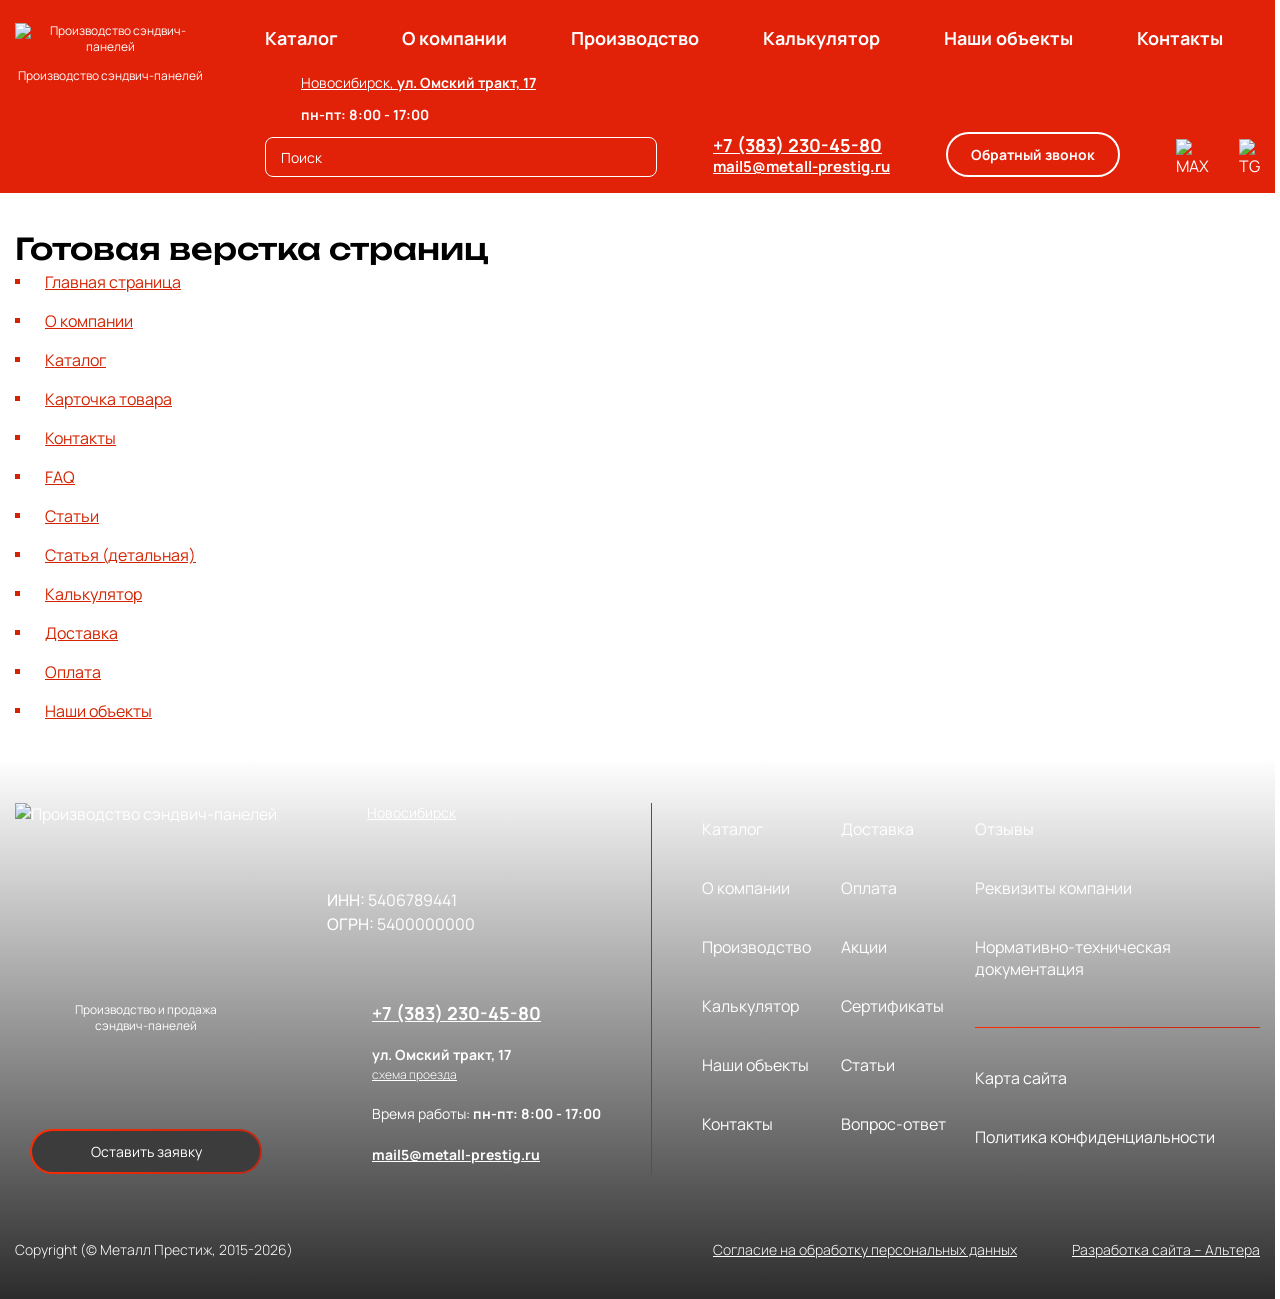
==== index.html @ 50cb185f "init" ====
<!doctype html>
<html lang="ru">
	<head>
		<meta charset="UTF-8">
		<meta name="viewport" content="width=device-width, initial-scale=1.0">
		<title>Список страниц</title>
		<meta name="robots" content="noindex" />
		<link rel="stylesheet" href="./assets/css/swiper-bundle.min.css">
		<link rel="stylesheet" href="./assets/css/fancybox.css">
		<link rel="stylesheet" href="./assets/css/main.css">
		
	</head>
	<body>
		<header>
			<div class="container header">
				<div class="header__logo">
					<a href="/mprestig/index.html" class="logo"><img src="./assets/images/logo.svg" alt="Производство сэндвич-панелей"></a>
					<div class="header__slogan">Производство сэндвич-панелей</div>
					<div class="header__phone only-tablet"><a href="tel:+73832304580">+7 (383) 230-45-80</a></div>
				</div>
				<div class="header_burger only-tablet" id="burger">
					<input type="checkbox" id="burger-checkbox" class="burger-checkbox">
					<label class="burger" for="burger-checkbox"></label>
				</div>
				<div class="header__right">
					<div class="header__info">
						<nav>
							<ul>
								<li><a href="#">Каталог</a></li>
								<li><a href="#">О компании</a></li>
								<li><a href="#">Производство</a></li>
								<li><a href="#">Калькулятор</a></li>
								<li><a href="#">Наши объекты</a></li>
								<li><a href="#">Контакты</a></li>
							</ul>
						</nav>
					</div>
					<div class="header__content">
						<div class="header__block address-search">
							<div class="header__content-address city-open">
								Новосибирск, <b>ул. Омский тракт, 17</b>

								<div class="cities">
									<div class="cities__inner content-page">
										<ul>
											<li class="active"><a href="#">Новосибирск</a></li>
											<li><a href="#">Иркутск</a></li>
											<li><a href="#">Красноярск</a></li>
											<li><a href="#">Тюмень</a></li>
											<li><a href="#">Улан-Удэ</a></li>
											<li><a href="#">Воронеж</a></li>
											<li><a href="#">Саратов</a></li>
											<li><a href="#">Санкт-Петербург</a></li>
											<li><a href="#">Иваново</a></li>
											<li><a href="#">Челябинск</a></li>
										</ul>
									</div>
								</div>
							</div>
							<div class="header__content-time">
								пн-пт: 8:00 - 17:00
							</div>
							<div class="header__content-search">
								<input type="search" value="Поиск" placeholder="Поиск" name="header__search">
							</div>
						</div>
						<div class="header__block">
							<div class="header__content-phone">
								<a href="tel:+73832304580">+7 (383) 230-45-80</a>
							</div>
							<div class="header__content-email">
								<a href="mailto:mail5@metall-prestig.ru">mail5@metall-prestig.ru</a>
							</div>
						</div>
						<div class="header__block">
							<div class="header__content-button">
								<a href="#" class="btn --white">Обратный звонок</a>
							</div>
						</div>
						<div class="header__content-socail">
							<a href="#"><img src="./assets/images/icons/icon_max.svg" alt="MAX"></a>
							<a href="#"><img src="./assets/images/icons/icon_tg.svg" alt="TG"></a>
						</div>
					</div>
				</div>
			</div>
		</header>
		<main>
			<div class="section container content-page">
				<h1>Готовая верстка страниц</h1>
				<ul>
					<li><a href="/mprestig/front-page.html">Главная страница</a></li>
					<li><a href="/mprestig/about.html">О компании</a></li>
					<li><a href="/mprestig/catalog.html">Каталог</a></li>
					<li><a href="/mprestig/card.html">Карточка товара</a></li>
					<li><a href="/mprestig/contacts.html">Контакты</a></li>
					<li><a href="/mprestig/faq.html">FAQ</a></li>
					<li><a href="/mprestig/articles.html">Статьи</a></li>
					<li><a href="/mprestig/article.html">Статья (детальная)</a></li>
					<li><a href="https://metall-prestig-spb.ru/test/">Калькулятор</a></li>
					<li><a href="/mprestig/delivery.html">Доставка</a></li>
					<li><a href="/mprestig/pay.html">Оплата</a></li>
					<li><a href="/mprestig/objects.html">Наши объекты</a></li>
				</ul>
			</div>
		</main>
		<footer>
			<div class="container footer">
				<div class="footer__logo">
					<a href="/"><img src="./assets/images/logo__footer.svg" alt="Производство сэндвич-панелей"></a>
				</div>
				<div class="footer__info">
					<div class="footer__slogan">Производство и продажа <br>сэндвич-панелей</div>
					<div class="footer__btn"><a href="#" class="btn --grey">Оставить заявку</a></div>
				</div>
				<div class="footer__city city-open">
					Новосибирск

					<div class="cities">
						<div class="cities__inner content-page">
							<ul>
								<li class="active"><a href="#">Новосибирск</a></li>
								<li><a href="#">Иркутск</a></li>
								<li><a href="#">Красноярск</a></li>
								<li><a href="#">Тюмень</a></li>
								<li><a href="#">Улан-Удэ</a></li>
								<li><a href="#">Воронеж</a></li>
								<li><a href="#">Саратов</a></li>
								<li><a href="#">Санкт-Петербург</a></li>
								<li><a href="#">Иваново</a></li>
								<li><a href="#">Челябинск</a></li>
							</ul>
						</div>
					</div>
				</div>
				<div class="footer__details">
					<p><b>ИНН:</b> 5406789441</p>
					<p><b>ОГРН:</b> 5400000000</p>
				</div>
				<div class="footer__contacts contacts">
					<div class="contacts__phone footer__phone">
						<a href="tel:+73832304580">+7 (383) 230-45-80</a>
					</div>
					<div class="contacts__address footer__address">
						<p>ул. Омский тракт, 17</p>
						<p><a href="#">схема проезда</a></p>
					</div>
					<div class="contacts__time footer__time">
						Время работы: <b>пн-пт: 8:00 - 17:00</b>
					</div>
					<div class="contacts__email footer__email">
						<a href="mailto:mail5@metall-prestig.ru">mail5@metall-prestig.ru</a>
					</div>
				</div>
				<div class="footer__menu">
					<ul class="menu-1 only-desktop">
						<li><a href="#">Каталог</a></li>
						<li><a href="#">О компании</a></li>
						<li><a href="#">Производство</a></li>
						<li><a href="#">Калькулятор</a></li>
						<li><a href="#">Наши объекты</a></li>
						<li><a href="#">Контакты</a></li>
					</ul>
					<ul class="menu-2 only-desktop">
						<li><a href="#">Доставка</a></li>
						<li><a href="#">Оплата</a></li>
						<li><a href="#">Акции</a></li>
						<li><a href="#">Сертификаты</a></li>
						<li><a href="#">Статьи</a></li>
						<li><a href="#">Вопрос-ответ</a></li>
					</ul>
					<ul class="menu-3 only-desktop">
						<li><a href="#">Отзывы</a></li>
						<li><a href="#">Реквизиты компании</a></li>
						<li><a href="#">Нормативно-техническая документация</a></li>
					</ul>
					<ul class="menu-4">
						<li><a href="#">Карта сайта</a></li>
						<li><a href="#">Политика конфиденциальности</a></li>
					</ul>
				</div>
				<div class="footer__copyright">
					Copyright (© Металл Престиж, 2015-2026)
				</div>
				<div class="footer__links">
					<a href="#">Согласие на обработку персональных данных</a>
					<a href="#">Разработка сайта – Альтера</a>
				</div>
			</div>
		</footer>
		<div class="mobile-burger">
			<div class="mobile-burger__inner">
				<div class="close"></div>
					<div class="mobile-burger__top">
						<div class="mobile-burger__logo">
							<img src="./assets/images/logo__mobile.svg" alt="Производство сэндвич-панелей">
						</div>
						<div class="mobile-burger__city city-open">
							Новосибирск

							<div class="cities">
								<div class="cities__inner content-page">
									<ul>
										<li class="active"><a href="#">Новосибирск</a></li>
										<li><a href="#">Иркутск</a></li>
										<li><a href="#">Красноярск</a></li>
										<li><a href="#">Тюмень</a></li>
										<li><a href="#">Улан-Удэ</a></li>
										<li><a href="#">Воронеж</a></li>
										<li><a href="#">Саратов</a></li>
										<li><a href="#">Санкт-Петербург</a></li>
										<li><a href="#">Иваново</a></li>
										<li><a href="#">Челябинск</a></li>
									</ul>
								</div>
							</div>
						</div>
						<div class="mobile-burger__button">
							<a href="#" class="btn">Обратный звонок</a>
						</div>
						<div class="mobile-burger__social">
							<a href="#"><img src="./assets/images/icons/max.svg" alt="MAX"></a>
							<a href="#"><img src="./assets/images/icons/tg.svg" alt="TG"></a>
						</div>
						<div class="mobile-burger__search">
							<form>
								<div class="form-field">
									<label><input type="search" value="Поиск"></label>
								</div>
								<button class="search">Поиск</button>
							</form>
						</div>
					</div>
					<div class="mobile-burger__menu">
						<ul>
							<li><a href="#">Каталог</a></li>
							<li><a href="#">О компании</a></li>
							<li><a href="#">Производство</a></li>
							<li><a href="#">Калькулятор</a></li>
							<li><a href="#">Наши объекты</a></li>
							<li><a href="#">Контакты</a></li>
						</ul>
					</div>
					<div class="mobile-burger__contacts contacts">
						<div class="contacts__phone">
							<a href="tel:+73832304580">+7 (383) 230-45-80</a>
						</div>
						<div class="contacts__email">
							<a href="mailto:mail5@metall-prestig.ru">mail5@metall-prestig.ru</a>
						</div>
						<div class="contacts__address">
							<p>ул. Омский тракт, 17</p>
							<p><a href="#">схема проезда</a></p>
						</div>
						<div class="contacts__time">
							Время работы: <b>пн-пт: 8:00 - 17:00</b>
						</div>
					</div>
			</div>
		</div>
		<div class="overlay"></div>
		<script src="./assets/js/swiper-bundle.min.js"></script>
		<script src="./assets/js/fancybox.umd.js"></script>
		<script src="./assets/js/main.js"></script>
	</body>
</html>
---- assets/css/main.css ----
*,
:before,
:after {
	box-sizing: border-box;
	margin: 0;
	padding: 0;
}

:where(ul, ol):where([class]) {
	padding-left: 0
}

body,
:where(blockquote, figure):where([class]) {
	margin: 0
}

:where(h1, h2, h3, h4, h5, h6, p, ul, ol, dl):where([class]) {
	margin-block: 0
}

:where(dd[class]) {
	margin-left: 0
}

:where(fieldset[class]) {
	margin-left: 0;
	padding: 0;
	border: none
}

:where(ul[class]) {
	list-style: none
}

:where(address[class]) {
	font-style: normal
}

img,
video {
	display: block;
	height: auto
}

input,
textarea,
select,
button {
	font: inherit
}

ul li,
ol li {
	list-style: none;
}

html {
	height: 100%;
	scrollbar-gutter: stable;
    scroll-behavior: smooth;
}

html,
:has(:target) {
	scroll-behavior: smooth
}

body {
	min-height: 100%;
}

body.fixed, body.modal-fixed {
    overflow: hidden;
}

*::-webkit-scrollbar {
    width: 5px;
}

*::-webkit-scrollbar-track {
    background: #DFEFF1;
}

*::-webkit-scrollbar-thumb {
    background-color: #62A8B0;
    border-radius: 3px;
}

.overlay {
	background: rgba(0, 0, 0, 0.7);
	position: absolute;
	top: 0;
	right: 0;
	bottom: 0;
	left: 0;
	z-index: 1001;
	display: none;
}

.overlay.active,
.overlay.modal-active {
	display: block;
}

a:where([class]) {
	display: inline-flex
}

button,
label {
	cursor: pointer
}

svg * {
	transition-property: fill, stroke
}

:where(table) {
	border-collapse: collapse;
	border-color: currentColor
}

@media (prefers-reduced-motion: reduce) {
	*,
	:before,
	:after {
		animation-duration: .01ms !important;
		animation-iteration-count: 1 !important;
		transition-duration: .01ms !important;
		scroll-behavior: auto !important
	}
}

@font-face {
    font-family: 'Unbounded';
    src: url('../fonts/Unbounded-Regular.woff2') format('woff2');
    font-weight: normal;
    font-style: normal;
    font-display: swap;
}

@font-face {
    font-family: 'Unbounded';
    src: url('../fonts/Unbounded-Medium.woff2') format('woff2');
    font-weight: 500;
    font-style: normal;
    font-display: swap;
}

@font-face {
    font-family: 'Unbounded';
    src: url('../fonts/Unbounded-Bold.woff2') format('woff2');
    font-weight: bold;
    font-style: normal;
    font-display: swap;
}

@font-face {
    font-family: 'Inter 24pt';
    src: url('../fonts/Inter24pt-Medium.woff2') format('woff2');
    font-weight: 500;
    font-style: normal;
    font-display: swap;
}

@font-face {
    font-family: 'Manrope';
    src: url('../fonts/Manrope-Bold.woff2') format('woff2');
    font-weight: bold;
    font-style: normal;
    font-display: swap;
}

@font-face {
    font-family: 'Manrope';
    src: url('../fonts/Manrope-Light.woff2') format('woff2');
    font-weight: 300;
    font-style: normal;
    font-display: swap;
}

@font-face {
    font-family: 'Manrope';
    src: url('../fonts/Manrope-Medium.woff2') format('woff2');
    font-weight: 500;
    font-style: normal;
    font-display: swap;
}

@font-face {
    font-family: 'Manrope';
    src: url('../fonts/Manrope-Regular.woff2') format('woff2');
    font-weight: normal;
    font-style: normal;
    font-display: swap;
}

.only-desktop {
    display: flex;
}

.only-mobile {
    display: none;
}

.only-tablet {
    display: none;
}

.section__more.only-mobile {
    margin-top: 30px;
    font-weight: 500;
    font-size: 12px;
    text-align: center;
    text-decoration: underline;
}

.section__more.only-mobile a {
    padding: 0;
}

@media(max-width: 767px) {
    .only-desktop.--not-tablet {
        display: none !important;
    }
}

@media(max-width: 576px) {
    .only-desktop {
        display: none !important;
    }
}

@media(max-width: 767px) {
    .only-tablet {
        display: flex;
    }
}

@media(max-width: 576px) {
    .only-mobile {
        display: flex;
        align-items: center;
        justify-content: center;
    }
}

a {
    color: inherit;
    text-decoration: none;
}

a[href^=tel],
a[href^=mailto],
.scheme {
    text-decoration: underline;
}


a[href^=tel]:hover,
a[href^=mailto]:hover,
.scheme:hover {
    text-decoration: none;
}

.btn {
    border: 2px solid transparent;
    border-radius: 50px;
    background-image: 
        linear-gradient(#ffffff, #ffffff), 
        linear-gradient(90deg, var(--color-accent),  var(--color-accent-dark));
    background-origin: border-box;
    background-clip: padding-box, border-box;
    background-color: var(--color-white);
    font-weight: 700;
    font-size: 14px;
    line-height: 19px;
    display: block;
    padding: 11px 34px;
    color: var(--color-black);
    width: fit-content;
    white-space: nowrap;
    text-align: center;
}

.btn:hover,
.btn.--black:hover,
.btn.--grey:hover {
    background-image: linear-gradient(90deg, #FF2A00 0%, #C12814 100%);
    color: var(--color-white);
}

.btn.--white-border:hover,
.btn.--red-border:hover {
    background: #fff;
    color: var(--color-black);
}

.btn.--white {
    border: 2px solid var(--color-white);
    background: transparent;
    color: var(--color-white);
}

.btn.--black {
    background-image: 
        linear-gradient(#333333, #333333), 
        linear-gradient(90deg, var(--color-accent),  var(--color-accent-dark));
    color: var(--color-white);
}

.btn.--red-border {
    background: #C12814;
    border: 2px solid #FF5252;
    color: var(--color-white);
}

.btn.--white-border {
    background: transparent;
    border: 2px solid var(--color-white);
    color: var(--color-white);
}

.btn.--grey {
    background-image: linear-gradient(#3C3C3C, #3C3C3C), linear-gradient(90deg, var(--color-accent), var(--color-accent-dark));
    color: var(--color-white);
}

.hidden {
    display: none!important;
}

:root {
	--color-white: #FFFFFF;
    --color-black: #000000;

    --color-accent: #FF2A00;
    --color-accent-dark: #C12814;

    --color-blue: #62A8B1;
}

input,
textarea {
    border: 1px solid transparent;
}

input:focus,
textarea:focus,
input:active,
textarea:active {
    outline: none;
    border: 1px solid #000;
}

a[data-fancybox] {
    position: relative;
    cursor: pointer;
}

a[data-fancybox]:before {
    position: absolute;
    width: 40px;
    height: 40px;
    background-image: url('../images/icons/loupe.svg');
    background-color: var(--color-blue);
    background-repeat: no-repeat;
    background-position: center center;
    background-size: 16px;
    bottom: 6px;
    left: 6px;
    content: '';
}

@media(max-width: 576px) {
    a[data-fancybox]:before {
        width: 30px;
        height: 30px;
        background-size: 12px;
        bottom: 0;
        left: 0;
    }
}

::placeholder {
	color: #656565;
}

input[name="header__search"]::placeholder {
	color: var(--color-white);
}

body {
	font-family: 'Manrope';
    font-weight: 400;
}

.container {
    max-width: 1473px;
    padding-inline: 15px;
    margin: 0 auto;
}

.section {
    padding-top: 35px;
    padding-bottom: 35px;
}

.section__title {
    display: flex;
    justify-content: space-between;
    align-items: center;
    margin-bottom: 50px;
}

.section__title h2,
.section h2 {
    font-weight: 500;
    font-size: 30px;
    line-height: 42px;
    font-family: 'Unbounded';
    font-weight: 500;
    margin-bottom: 50px;
}

.section__title h2 {
    margin-bottom: 0;
}

@media(max-width: 576px) {
    .container {
        padding-inline: 21px;
    }

    .section {
        padding-top: 20px;
        padding-bottom: 20px;
    }

    .section h2 {
        font-size: 16px;
        line-height: 22px;
    }
}

.section__more a {
    font-weight: 500;
    font-size: 16px;
    line-height: 22px;
    position: relative;
    padding-right: 20px;
    text-decoration: underline;
    padding-right: 34px;
    display: block;
}

@media(max-width: 576px) {
    .section__title .section__more {
        display: none;
    }

    .section__more a {
        font-size: 12px;
        line-height: 17px;
    }

    .section__more a:before {
        display: none;
    }
}

.section__more a:hover {
    text-decoration: none;
}

.section__more a:before {
    background: url('../images/right_mini.svg') no-repeat center center;
    content: '';
    width: 16px;
    height: 16px;
    right: 0;
    top: 50%;
    transform: translateY(-50%);
    position: absolute;
}

.section__more a:hover:before {
    animation: moveRight 0.5s ease-in-out;
}

@keyframes moveRight {
  0% {
    right: 0;
  }
  50% {
    right: 5px;
  }
  100% {
    right: 0; 
  }
}

@keyframes moveLeft {
  0% {
    left: 0;
  }
  50% {
    left: 5px;
  }
  100% {
    left: 0; 
  }
}

/* форматирование */

.content-page .btn {
    text-decoration: none;
}

.content-page ul {
    display: flex;
    gap: 15px;
    flex-direction: column;
}

.content-page ul li {
    position: relative;
    padding-left: 30px;
    font-size: 16px;
    line-height: 24px;
}

.content-page ul li:before {
    width: 5px;
    height: 5px;
    background: #D32300;
    position: absolute;
    top: 9px;
    left: 0;
    content: '';
}

.content-page ol {
	list-style-type: none; 
	counter-reset: num;
	display: flex;
    flex-direction: column;
    gap: 24px;
}

.content-page ol > li {
	position: relative;	
    padding-left: 70px;
    font-size: 16px;
    line-height: 24px;
    font-weight: 400;
}

.content-page ol > li b {
    font-weight: 600;
}

.content-page ol > li:before {
	content: counter(num); 
	counter-increment: num;
    border: 2px solid #62A8B1;
	display: flex;
    align-items: center;
    justify-content: center;
	position: absolute;
	top: 50%;
    transform: translateY(-50%);
	left: 0;
	width: 30px; 
    height: 30px;
	color: #62A8B1;
    font-size: 20px;
    font-weight: 700;
}

@media(max-width: 576px) {
    .content-page ol {
        gap: 17px;
    }

    .content-page ol > li {
        padding-left: 49px;
    }

    .content-page ol > li:before {
        top: 0;
        transform: none;
    }
}

.content-page a {
    color: #D32300;
    text-decoration: underline;
}

.content-page a:hover {
    color: var(--color-black);
    text-decoration: none;
}

.content-page h1 {
    font-family: 'Unbounded';
    font-weight: 500;
    font-size: 30px;
    line-height: 42px;
}

@media(max-width: 576px) {
    .content-page h1 {
        font-size: 18px;
        line-height: normal;
    }
}


/* <скошенные углы> */

.clip-big {
    clip-path: polygon(
        66px 0,
        100% 0,
        100% calc(100% - 38px),
        calc(100% - 66px) 100%,
        0 100%,
        0 38px
    );
}

.clip-small {
    clip-path: polygon(
        33px 0,
        100% 0,
        100% calc(100% - 16px),
        calc(100% - 33px) 100%,
        0 100%,
        0 16px
    );
}

@media(max-width: 576px) {
    .clip-big {
        clip-path: polygon(
            28px 0,
            100% 0,
            100% calc(100% - 15px),
            calc(100% - 28px) 100%,
            0 100%,
            0 15px
        );
    }

    .clip-small {
        clip-path: polygon(
            20px 0,
            100% 0,
            100% calc(100% - 10px),
            calc(100% - 20px) 100%,
            0 100%,
            0 10px
        );
    }
}

/* </ скошенные углы> */

/* start breadcrumbs */

.breadcrumbs.section {
	padding-top: 27px;
}

.breadcrumbs {
    font-size: 14px;
    line-height: 21px;
	display: flex;
	gap: 20px;
    flex-wrap: wrap;
}

.breadcrumbs .breadcrumbs__item {
	display: flex;
}

.breadcrumbs .breadcrumbs__item:not(:first-child) a:before,
.breadcrumbs .breadcrumbs__item.active:before {
	content: url("data:image/svg+xml;charset=UTF-8, %3csvg width='8' height='9' viewBox='0 0 8 9' fill='none' xmlns='http://www.w3.org/2000/svg'%3e%3cpath fill-rule='evenodd' clip-rule='evenodd' d='M2.36722 4.39307L-0.000407219 8.78613L5.03081 8.78613L7.39844 4.39307L5.03081 5.51506e-06L-0.000406451 5.07522e-06L2.36722 4.39307Z' fill='%23C9C9C9'/%3e%3c/svg%3e ");
	margin-right: 20px;
}

.breadcrumbs .breadcrumbs__item.active {
    font-weight: 600;
}

@media(max-width: 576px) {
	.breadcrumbs {
		font-size: 12px;
		line-height: 20px;
	}
}

/* end breadcrumbs */

/* <all swiper> */

.slider-counter {
    font-family: 'Unbounded';
    font-weight: 500;
    font-size: 20px;
    line-height: 28px;
    white-space: nowrap;
}

.slider__nav {
    display: flex;
    justify-content: space-between;
    position: absolute;
    z-index: 9;
    left: -15px;
    right: -15px;
    top: 50%;
    transform: translateY(-50%);
}

.slider__prev,
.slider__next {
    cursor: pointer;
    display: flex;
    align-items: center;
}

.slider__prev:not(.swiper-button-disabled):hover svg path:first-child,
.slider__next:not(.swiper-button-disabled):hover svg path:first-child {
    fill: var(--color-accent-dark);
}

.swiper-button-disabled svg path:first-child {
    fill: #C9C9C9;
    cursor: auto;
}

.slider-pagination {
    position: relative;
}

.swiper-pagination-progressbar .swiper-pagination-progressbar-fill {
    background: #62A8B0;
    border-radius: 8px;
}

.swiper-pagination-progressbar {
    background: #DFEFF1;
    height: 8px;
}

.swiper-pagination-progressbar.swiper-pagination-horizontal {
    height: 14px;
    border-radius: 8px;
    overflow: hidden;
    width: 100%;
    max-width: 514px;
}

@media(max-width: 1443px) {
    .slider__nav {
        left: 0;
        right: 0;
    }
}

@media(max-width: 576px) {
    .slider__prev,
    .slider__next {
        width: 24px;
        height: 24px;
    }

    .slider-counter {
        font-size: 16px;
    }
}

/* </ all swiper> */

header {
    background-image: url('../images/header.png');
    background-repeat: repeat;
    background-position: top;
    background-color: #E12108;
    position: relative;
}

header:before {
    position: absolute;
    top: 0;
    right: 0;
    bottom: 0;
    left: 0;
    content: '';
    background: linear-gradient(0, rgba(225, 33, 8, 0) 50%, rgba(225, 33, 8, 0.8) 100%);
    z-index: 8;
}

.header {
    z-index: 9;
    position: relative;
    padding-top: 23px;
    padding-bottom: 16px;
    display: flex;
    gap: 120px;
    color: var(--color-white);
}

.header__logo {
    display: flex;
    flex-direction: column;
    gap: 13px;
    font-size: 12px;
    line-height: 16px;
    text-align: center;
    color: #FFFFFF;
    width: fit-content;
    width: 190px;
}

.header nav ul {
    display: flex;

}

.header nav ul li:not(:last-child) {
    background-image: url('../images/icons/header__arrow.svg');
    background-repeat: no-repeat;
    background-position: center right
}

.header nav ul li:first-child a {
    padding-left: 0;
}

.header nav ul li:last-child a {
    padding-right: 0;
}

.header nav ul li a {
    color: var(--color-white);
    font-weight: 700;
    font-size: 18px;
    padding: 3px 46px;
    display: block;
}

.header input[type="search"] {
    background: #E12108;
    border: 1px solid #FFFFFF;
    border-radius: 8px;
    height: 40px;
    color: var(--color-white);
    padding: 0 15px;
    font-size: 14px;
    width: 100%;
}

.header__right {
    width: calc(100% - 190px - 120px);
    gap: 20px;
    display: flex;
    flex-direction: column;
}

.header__content {
    display: flex;
    gap: 56px;
    justify-content: space-between;
    align-items: flex-end;
}

.address-search {
    display: flex;
    flex-wrap: wrap;
    column-gap: 30px;
    row-gap: 13px;
}

.header__content-search {
    width: 100%;
    max-width: 626px;
    min-width: 300px;
}

.header__content-address {
    text-decoration: underline;
    font-weight: 400;
    font-size: 14px;
    position: relative;
    padding-left: 36px;
    cursor: pointer;
}

.header__content-address:hover {
    text-decoration: none;
}

.header__content-address:before {
    content: url('../images/icons/icon_placeholder.svg');
    left: 0;
    top: 3px;
    position: absolute;
}

.header__content-address b {
    font-weight: 700;
}

.header__content-time {
    font-weight: 700;
    font-size: 14px;
    position: relative;
    padding-left: 36px;
}

.header__content-time:before {
    content: url('../images/icons/icon_time.svg');
    left: 0;
    top: 2px;
    position: absolute;
}

.header__content-phone {
    font-weight: 700;
    font-size: 18px;
    line-height: 22px;
}

.header__content-phone a {
    text-decoration: underline;
}

.header__content-phone,
.header__content-email,
.header__content-button {
    white-space: nowrap;
}

.header__content a:hover {
    text-decoration: none;
}

.header__content-button a {
    padding: 11px 23px;
}

.header__content-email {
    font-weight: 700;
    font-size: 15px;
}

.header__content-email a {
    text-decoration: underline;
}

.header__content-socail {
    display: flex;
    gap: 30px;
    align-items: center;
}

.cities {
    position: absolute;
    top: 0;
    width: 315px;
    max-height: 369px;
}

@media(max-width: 1473px) {
    .header {
        gap: 60px;
    }

    .header__right {
        width: calc(100% - 190px - 60px);
    }

    .header nav ul li a {
        padding: 3px 32px;
    }
}

@media(max-width: 1239px) {
    .header {
        flex-direction: column;
    }

    .header__content {
        gap: 15px;
        justify-content: center;
        flex-wrap: wrap;
    }

    .header nav ul{
        justify-content: center;
    }

    .header nav ul li a {
        font-size: 16px;
        padding: 3px 17px;
    }

    .header__right {
        width: 100%;
    }

    .header {
        gap: 30px;
        align-items: center;
    }

    .address-search {
        justify-content: center;
    }
}

@media(max-width: 767px) {
    .header__right {
        display: none;
    }

    .header {
        flex-direction: row;
        justify-content: space-between;
    }

    .header__logo {
        display: grid;
        width: fit-content;
        column-gap: 48px;
    }

    .header__logo .logo {
        grid-column-start: 1;
        grid-row-start: span 2;
    }

    .header__logo .header__slogan {
        grid-column-start: 2;
        grid-row-start: 1;
        display: flex;
        align-items: flex-end;
        text-align: left;
    }
    
    .header__logo .header__phone {
        grid-column-start: 2;
        grid-row-start: 2;
        position: relative;
        padding-left: 30px;
        font-size: 14px;
        font-weight: 700;
    }

    .header__logo .header__phone :before {
        position: absolute;
        top: -3px;
        left: -5px;
        content: url(../images/icons/icon_call-white.svg);
    }
}

@media(max-width: 576px) {
    .header__logo .logo img {
        max-width: 140px;
    }
}

@media(max-width: 479px) {
    .header__logo {
        display: flex;
        flex-direction: column;
        gap: 10px;
    }

    .header {
        align-items: flex-start;
    }
}

footer {
    background: url('../images/footer.png') repeat top;
    position: relative;
}

footer:before {
    position: absolute;
    top: 0;
    right: 0;
    bottom: 0;
    left: 0;
    content: '';
    background: linear-gradient(180deg, rgba(44, 44, 44, 0) 0%, #2C2C2C 100%);
    z-index: 8;
}

.footer {
    z-index: 9;
    position: relative;
    padding-top: 45px;
    padding-bottom: 40px;
    color: var(--color-white);
    display: grid;
    column-gap: 50px;
    row-gap: 66px;
    grid-template-columns: max-content max-content 1fr;
    grid-template-rows: max-content max-content max-content;
}

.footer__logo {
    grid-column-start: 1;
    grid-row-start: 1;
    grid-row: span 2;
}

.footer__info {
    display: flex;
    flex-direction: column;
    justify-content: space-between;
    align-items: center;
    grid-column-start: 1;
    grid-row-start: 3;
}

.footer__info .btn {
    width: 232px;
    font-weight: 400;
}

.footer__slogan {
    font-size: 12px;
    line-height: 16px;
    text-align: center;
}

.footer__city {
    grid-column-start: 2;
    grid-row-start: 1;
    font-size: 14px;
    position: relative;
    padding-left: 40px;
    text-decoration: underline;
}

.footer__city:before {
    content: url('../images/icons/icon_placeholder-red.svg');
    position: absolute;
    top: 3px;
    left: 0;
}

.footer__details {
    grid-column-start: 2;
    grid-row-start: 2;
    font-size: 16px;
    line-height: 24px;
    font-weight: 400;
}

.footer__details b {
    font-weight: 500;
}

.contacts {
    flex-direction: column;
    display: flex;
    gap: 21px;
    justify-content: flex-end;
}

.footer__contacts {
    padding-bottom: 10px;
    grid-column-start: 2;
    grid-row-start: 3;
}

.contacts > div {
    position: relative;
    padding-left: 45px;
}

.contacts > div:before {
    position: absolute;
    top: -3px;
    left: -5px;
}

.footer__contacts a {
    text-decoration: underline;
}

.footer__address a {
    font-weight: 300;
}

.footer__contacts a:hover {
    text-decoration: none;
}

.contacts__city {
    font-size: 20px;
    font-weight: 600;
    padding-left: 0 !important;
    margin-bottom: 10px;
}

.contacts__phone {
    font-weight: 700;
    font-size: 18px;
    line-height: 22px;
}

.contacts__phone:before {
    content: url('../images/icons/icon_call.svg');
}

.contacts__address {
    font-weight: 700;
    font-size: 14px;
    line-height: 19px;
}

.contacts__address a {
    font-weight: 300;
    font-size: 12px;
    line-height: 16px;
}

.contacts__address:before {
    content: url('../images/icons/icon__address.svg');
}

.contacts__time {
    font-weight: 400;
    font-size: 14px;
    line-height: 20px;
}

.contacts__time b {
    font-weight: 700;
}

.contacts__time:before {
    content: url('../images/icons/icon_time-blue.svg');
}

.contacts__email {
    font-weight: 700;
    font-size: 14px;
    line-height: 19px;
}

.contacts__email:before {
    content: url('../images/icons/icon_email.svg');
}

.footer__menu {
    display: grid;
    justify-content: space-between;
    row-gap: 39px;
    padding: 15px 0;
    grid-column-start: 3;
    grid-row: span 3;

    padding-left: 50px;
    border-left: 1px solid #C12814;
}

.footer__menu ul {
    display: flex;
    flex-direction: column;
    gap: 37px;
}

.footer__menu ul li {
    font-weight: 400;
    font-size: 16px;
    line-height: 22px;
    max-width: 285px;
}

.footer__menu a:hover {
    color: var(--color-accent);
}

.menu-1 {
    grid-column-start: 1;
    grid-row: span 2;
}

.menu-2 {
    grid-column-start: 2;
    grid-row: span 2;
}

.menu-3 {
    grid-column-start: 3;
    grid-row-start: 1;
    border-image: linear-gradient(90deg, var(--color-accent), var(--color-accent-dark)) 1;
    border-bottom: 1px solid;
    padding-bottom: 35px;
}

.menu-4 {
    grid-column-start: 3;
    grid-row-start: 2;
}

.footer__copyright {
    grid-column: span 2;
    grid-row-start: 4;
    font-weight: 300;
    font-size: 14px;
}

.footer__links {
    display: flex;
    gap: 55px;
    margin-left: auto;
    grid-column-start: 3;
    grid-row-start: 4;
    font-weight: 300;
    font-size: 14px;
}

.footer__links a {
    text-decoration: underline;
}

.footer__links a:hover {
    text-decoration: none;
}

.footer .mobile-menu {
    display: none;
}

.footer__city {
    cursor: pointer;
}

.footer__city:hover {
    text-decoration: none;
}

@media(max-width: 1239px) {
    .footer {
        grid-template-columns: 1fr;
        gap: 30px;
    }

    .footer__menu {
        grid-column: 1 / span 4;
        grid-row: 3;
        padding-left: 0;
        border: 0;
    }

    .footer__info {
        grid-column-start: 2;
        grid-row: span 2;
        justify-content: flex-start;
        gap: 30px;
    }

    .footer__contacts {
        grid-column-start: 4;
        grid-row: span 2;
        justify-content: flex-start;
    }

    .footer__city {
        grid-column-start: 3;
    }

    .footer__details {
        grid-column-start: 3;
        grid-row-start: 2;
    }

    .footer__copyright,
    .footer__links {
        grid-row-start: 4;
    }

    .footer__links {
        grid-column: span 2;
    }
}

@media(max-width: 991px) {
    .footer__logo {
        display: flex;
        justify-content: center;
    }

    .footer__info {
        grid-column-start: 1;
        grid-row: 3;
    }

    .footer__menu {
        grid-column: 1 / span 3;
        grid-row: 4;
    }

    .footer__city,
    .footer__details {
        grid-column-start: 2;
    }

    .footer__contacts {
        grid-column-start: 3;
        grid-row: span 3;
    }

    .footer__copyright {
        grid-row-start: 5;
        grid-column: 1;
    }

    .footer__links {
        grid-row-start: 5;
        grid-column: span 2;
    }
}

@media(max-width: 767px) {
    .footer {
        grid-template-columns: 1fr 1fr;
        row-gap: 0px;
    }

    .footer__logo {
        grid-column-start: 1;
        grid-row-start: span 2;
        padding-top: 0;
        justify-content: flex-start;
    }

    .footer__city {
        grid-column-start: 2;
        grid-row-start: 1;
    }

    .footer__details {
        grid-column-start: 2;
        grid-row-start: 2;
        display: flex;
        gap: 15px;
    }

    .footer__info {
        grid-column: span 2;
        grid-row-start: 3;
        flex-direction: row;
        gap: 40px;
    }

    .footer__slogan {
        text-align: left;
    }

    .footer__info>div {
        flex: 1;
    }

    .footer__menu {
        grid-column: span 2;
        grid-row-start: 4;
        display: flex;
        flex-direction: column;
        border: 0;
        padding: 40px 0;
        gap: 20px;
    }

    .footer__menu ul {
        column-count: 2;
        display: block;
    }

    .footer__menu ul li {
        margin-bottom: 28px;
    }

    .menu-4 {
        order: 2;
        padding-top: 20px;
        border-top: 1px solid #C12814;
    }

    .menu-mobile {
        order: 1;
    }

    .footer__contacts {
        grid-column: span 2;
        grid-row-start: 5;
        padding: 0 0 40px;
    }

    .footer__copyright {
        grid-column: span 2;
        grid-row-start: 6;
        margin-bottom: 15px;
    }

    .footer__links {
        grid-column: span 2;
        grid-row-start: 7;
        margin-left: 0;
    }
    
    .footer .mobile-menu {
        display: block;
    }
}

@media(max-width: 576px) {
    .footer-__slogan {
        font-size: 10px;
        line-height: 14px;
    }

    .footer__city {
        font-size: 12px;
        line-height: 16px;
    }

    .footer__details {
        font-size: 10px;
        line-height: 15px;
        flex-direction: column;
        gap: 5px;
    }

    .footer__info .btn {
        font-size: 12px;
        width: 100%;
    }

    .footer__menu ul li {
        font-size: 14px;
    }

    .footer__phone,
    .footer__address,
    .footer__time,
    .footer__email {
        font-size: 14px;
        line-height: normal;
    }

    .footer__address {
        display: flex;
        gap: 10px;
    }

    .footer__address a {
        font-size: 12px;
    }

    .footer__links,
    .footer__copyright {
        font-size: 10px;
        line-height: 14px;
    }
}

@media(max-width: 390px) {
    .footer {
        gap: 10px;
    }

    .footer__logo {
        grid-column-start: 1;
        grid-row-start: 1;
    }

    .footer__info {
        grid-column-start: 1;
        grid-row-start: 2;
        flex-direction: column;
        gap: 10px;
        align-items: flex-start;
    }
    
    .footer__city {
        grid-column-start: 1;
        grid-row-start: 3;
    }

    .footer__details {
        grid-column-start: 1;
        grid-row-start: 4;
    }
    
    .footer__menu {
        grid-column-start: 1;
        grid-row-start: 5;
        padding-top: 20px;
    }

    .footer__menu ul {
        gap: 0;
    }

    .footer__contacts {
        grid-column-start: 1;
        grid-row-start: 6;
        padding-bottom: 20px;
    }

    .footer__copyright {
        grid-column-start: 1;
        grid-row-start: 7;
    }

    .footer__links {
        grid-column-start: 1;
        grid-row-start: 8;
        flex-direction: column;
        gap: 10px;
    }
}

.header_burger {
	width: 32px;
	height: 30px;
	border-radius: 4px;
	background: var(--color-white);
	cursor: pointer;
	position: relative;
	align-items: center;
	justify-content: center;
}

.header_burger label {
	cursor: pointer;
	display: block;
	position: relative;
	height: 14px;
    width: 20px;
}

.burger-checkbox {
	position: absolute;
	visibility: hidden;
}

.burger::before,
.burger::after {
	content: '';
	left: 0;
	position: absolute;
	display: block;
	width: 20px;
    height: 2px;
	border-radius: 10px;
	background: #C12814;
}

.burger::before {
	top: 0;
	box-shadow: 0 6px 0 #C12814;
	transition: box-shadow .3s .15s, top .3s .15s, transform .3s;
}

.burger::after {
	bottom: 0;
	transition: bottom .3s .15s, transform .3s;
}

.burger-checkbox:checked+.burger::before {
	top: 6px;
	transform: rotate(45deg);
	box-shadow: 0 6px 0 rgb(193 40 20);
	transition: box-shadow .15s, top .3s, transform .3s .15s;
}

.burger-checkbox:checked+.burger::after {
	bottom: 6px;
	transform: rotate(-45deg);
	transition: bottom .3s, transform .3s .15s;
}

.mobile-burger {
	position: fixed;
	top: 0;
    bottom: 0;
    max-width: 379px;
    width: 100%;
	left: -379px;
	right: auto;
	z-index: 10002;
	flex-direction: column;
	-webkit-transition: left 0.4s;
    -o-transition: left 0.4s;
    transition: left 0.4s;
	display: flex;
    padding-right: 30px;
}

.mobile-burger__inner {
    background: #fff;
	padding: 24px 10px 24px 20px;
    overflow-x: hidden;
    overflow-y: auto;
    height: 100%;
}

.mobile-burger.active {
	left: 0;
}

.close {
    top: 53px;
    right: 0;
    background: #C12814;
    position: relative;
    display: flex;
    align-items: center;
    justify-content: center;
    width: 30px;
    height: 30px;
    position: absolute;
}

.close:before,
.close:after {
    width: 14px;
    height: 2px;
    content: '';
    background: var(--color-white);
    border-radius: 2px;
    transform: rotate(-45deg);
    position: absolute;
}

.close:before {
    transform: rotate(45deg);
}

.mobile-burger__menu {
    padding-bottom: 28px;
    border-bottom: 1px solid #C12814;
    margin-bottom: 27px;
}

.mobile-burger__menu ul {
    display: flex;
    flex-direction: column;
    gap: 22px;
}

.mobile-burger__menu ul li {
    font-weight: 700;
    font-size: 14px;
    line-height: 19px;
}

.mobile-burger__contacts > div {
    font-size: 14px;
}

.mobile-burger__contacts .contacts__address {
    display: flex;
    gap: 15px;
}

.mobile-burger__contacts .contacts__address a {
    text-decoration: underline;
}

.mobile-burger__top {
    display: grid;
    gap: 10px;
    margin-bottom: 30px;
}

.mobile-burger__logo {
    grid-column-start: 1;
    grid-row: span 2;
}

.mobile-burger__city {
    grid-column: 2 / span 2;
    grid-row-start: 1;
    position: relative;
    padding-left: 30px;
    font-weight: 400;
    font-size: 12px;
    line-height: 16px;
    position: relative;
}

.mobile-burger__city:before {
    background: url(../images/icons/icon_placeholder-red.svg) no-repeat top center;
    position: absolute;
    top: 0;
    left: 0;
    content: '';
    height: 16px;
    width: 16px;
    background-size: 100%;
}

.mobile-burger__city .cities {
    left: -60px;
}

.mobile-burger__button {
    grid-column-start: 2;
    grid-row-start: 2;
}

.mobile-burger__button .btn {
    padding: 6px 20px;
}

.mobile-burger__social {
    grid-column-start: 3;
    grid-row-start: 2;
    display: flex;
    gap: 10px;
    align-items: center;
    justify-content: space-between;
}

.mobile-burger__search {
    grid-column-start: span 3;
    grid-row-start: 3;
    border: 1px solid #C9C9C9;
    border-radius: 8px;
    padding: 0 10px;
    margin-top: 11px;
}

.mobile-burger__search form {
    display: flex;
    gap: 15px;
}

.mobile-burger__search form .form-field {
    width: calc(100% - 35px);
}

.mobile-burger__search form input {
    border: 0;
    width: 100%;
    height: 100%;
    font-size: 12px;
    color: #606060;
}

.mobile-burger__search form button {
    border: 0;
    width: 35px;
    height: 35px;
    background: url('../images/icons/icon_search-red.svg') no-repeat center center;
    background-size: 20px;
    font-size: 0;
}

.pagination {
	padding: 40px 0 0;
}

.pagination ul {
	display: flex;
    gap: 20px;
	justify-content: center;
}

.pagination ul li,
.pagination ul li a {
	display: flex;
	align-items: center;
	width: 50px;
	height: 50px;
	justify-content: center;
	background: var(--color-white);
    font-size: 30px;
}

.pagination ul li.arrow.--left {
    margin-right: 110px;
}

.pagination ul li.arrow.--right {
    margin-left: 110px;
}

.pagination ul li.active {
	background: #FF2A00;
	color: var(--color-white);
}

.pagination ul li.disabled svg path:first-child {
	fill: #C9C9C9;
}

.pagination ul li:hover a svg path:first-child {
	fill: var(--color-accent-dark);
}

@media(max-width: 1199px) {
    .pagination ul li.arrow.--left {
        margin-right: auto;
    }

    .pagination ul li.arrow.--right {
        margin-left: auto;
    }
}

@media(max-width: 576px) {
    .pagination ul li,
    .pagination ul li a {
        font-size: 20px;
        width: 40px;
        height: 40px;
    }

    .pagination ul li svg {
        width: 30px;
        height: 30px;
    }

    .pagination {
        padding: 20px 15px 0;
    }

    .pagination ul {
        flex-wrap: wrap;
    }
}

@media(max-width: 479px) {
    .pagination ul li.arrow.--left,
    .pagination ul li.arrow.--right {
        width: calc(1/2*100% - (1 - 1/2)*20px);
    }

    .pagination ul li.arrow.--left {
        order: -2;
    }

    .pagination ul li.arrow.--right {
        order: -1;
    }
}

/* --------------------------------------------- end general --------------------------------------------- */

/* <banner> */

.button-play {
    position: absolute;
    top: 50%;
    left: 50%;
    transform: translate(-50%, -50%);
    z-index: 9;
    cursor: pointer;
    transition: opacity 1.5s ease;
}

.button-play img {
    transition: transform 0.5s ease;
}

.button-play img:hover {
    transform: scale(1.2);
}

.banner__video {
    position: absolute;
    top: 0;
    right: 0;
    bottom: 0;
    left: 0;
}

.banner__video video {
    width: 100%;
    height: 100%;
    object-fit: cover;
    object-position: center;
}

.banner {
    position: relative;
    filter: drop-shadow(5px 5px 12px rgba(0, 0, 0, 0.3));
    height: 670px;
}

.--home {
    padding-bottom: 0;
    margin-bottom: 135px;
    padding-top: 48px;
}

.banner__inner {
    background: url('../images/banner.png') no-repeat center center;
    background-size: cover;
    position: relative;
    height: 100%;
    z-index: 8;
    transition: opacity 1.5s ease;
}

.banner__inner:after {
    position: absolute;
    top: 0;
    right: 0;
    bottom: 0;
    left: 0;
    z-index: 8;
    background: linear-gradient(180deg, rgba(0, 0, 0, 0) 0%, #000000 100%);
    content: '';
}

.banner__inner > div {
    z-index: 9;
}

.banner__inner {
    display: flex;
    padding: 60px;
    color: var(--color-white);
}

.banner__inner-content {
    margin-top: auto;
}

.banner__inner-title {
    font-family: 'Unbounded';
    font-size: 50px;
    line-height: 70px;
    text-transform: uppercase;
}

.banner__inner-description {
    font-weight: 400;
    font-size: 20px;
    line-height: 28px;
}

.banner__message {
    background-color: #606060;
    background-image: url('../images/banner_bg.png');
    background-repeat: repeat-x;
    background-position: bottom;
    padding: 38px 27px 30px;
    font-weight: 500;
    font-size: 16px;
    line-height: 22px;
    color: #FFFFFF;
    max-width: 530px;
    position: absolute;
    bottom: -65px;
    right: 65px;
    z-index: 9;
}

.banner__message p {
    margin-bottom: 22px;
}

.banner__message p b {
    font-weight: 700;
}

.banner__message p:last-child {
    margin-bottom: 0;
}

@media(max-width: 991px) {
    .banner {
        display: flex;
        flex-direction: column;
        filter: none;
        height: auto;
    }

    .button-play {
        display: none;
    }

    .banner__video {
        position: relative;
        order: 1;
    }

    .banner__inner {
        clip-path: none;
        background: transparent;
        order: 2;
        color: var(--color-black);
        padding: 0;
        width: 100%;
        height: fit-content;
    }

    .banner__inner-title {
        font-size: 28px;
        line-height: 36px;
        text-align: center;
        margin-bottom: 20px;
    }

    .banner__inner-description {
        font-size: 16px;
        line-height: 21px;
        text-align: center;
    }

    .banner__inner-content {
        margin-top: 0;
        width: 100%;
        padding: 19px 0 0 0;
    }

    .banner__inner:after {
        display: none;
    }

     .banner__message {
        position: relative;
        bottom: auto;
        right: auto;
        order: 3;
        margin-top: 7px;
        padding: 22px 32px;
        max-width: 100%;
    }

    .--home,
    .--home .banner {
        margin-bottom: 0;
    }
}

@media(max-width: 576px) {
    .banner__inner-title {
        font-size: 24px;
        line-height: 34px;
        margin-bottom: 13px;
    }

    .banner__inner-description {
        font-size: 12px;
        line-height: 17px;
    }

    .banner__message {
        font-size: 10px;
        line-height: 14px;
    }

    .banner__message p {
        margin-bottom: 14px;
    }

    .--home.banner {
        margin-bottom: 0;
    }
}

@media(max-width: 380px) {
    .banner__inner-title {
        font-size: 18px;
    }
}

/* </ banner> */

/* <features> */

.section.features {
    overflow: hidden;
    position: relative;
}

.features__list {
    display: grid;
    grid-template-columns: auto;
    grid-template-rows: auto;
    column-gap: 0;
    row-gap: 0;
    width: fit-content;
}

.features__list .features__item:nth-child(1) {
    grid-column-start: 1;
    grid-row-start: 1;
    border-bottom: 1px solid;
    border-image: linear-gradient(90deg, var(--color-accent),  var(--color-accent-dark)) 1;
}

.features__list .features__item:nth-child(2) {
    border-image: linear-gradient(90deg, var(--color-accent),  var(--color-accent-dark)) 1;
    grid-column-start: 2;
    grid-row-start: 1;
    grid-row: span 2;
}

.features__list .features__item:nth-child(3) {
    grid-column-start: 1;
    grid-row-start: 2;
}

.features__list .features__item {
    display: flex;
    gap: 30px;
    padding: 21px 52px 22px 37px;
    align-items: center;
    letter-spacing: 0;
}

.features__list .features__item .features__item-number {
    font-family: 'Unbounded';
    font-weight: bold;
    font-size: 110px;
    line-height: 154px;
    color: var(--color-accent);
    min-width: 150px;
    display: flex;
    justify-content: center;
    gap: 23px;
    align-items: center;
}

.features__list .features__item .features__item-text {
    font-weight: 500;
    font-size: 18px;
    line-height: 27px;
}

.features__list .features__item:nth-child(2) .features__item-text {
    line-height: 24px;
}

.features__list .features__item:nth-child(2) .features__item-number span:first-child {
    font-size: 130px;
}

.features__list .features__item:nth-child(2) .features__item-number span:last-child {
    font-size: 45px;
    line-height: 52px;
    text-transform: uppercase;
}

.features__list .features__item:nth-child(2) .features__item-number span:last-child sup {
    font-size: 28px;
}

@media(min-width: 1199px) {
    .features__img {
        min-width: 1920px;
        max-width: 2560px;
        position: absolute;
        top: 50%;
        transform: translateY(-50%);
        display: flex;
        justify-content: flex-end;
    }
}

@media(min-width: 1921px) {
    .features__img {
        max-width: none;
        right: 0;
    }
}

.features__img img {
    max-width: 100%;
    height: auto;
}

@media(min-width: 992px) {
    .features__list .features__item:nth-child(2) {
        gap: 0;
        flex-direction: column;
        align-items: baseline;
        justify-content: center;
        padding: 10px 52px 10px 56px;
        border-left: 1px solid;
    }
}

@media(max-width: 1198px) {
    .features {
        background: transparent;
    }

    .features__list {
       width: 100%;
    }

    .features__img {
        display: flex;
        justify-content: flex-end;
    }
}

@media(max-width: 991px) {

    .features__list {
        display: flex;
        flex-direction: column;
    }

    .features__list .features__item:nth-child(2) {
        border-bottom: 1px solid;
    }

    .features__list .features__item {
        justify-content: center;
    }
}

@media(max-width: 767px) {
    .features__list .features__item .features__item-number,
    .features__list .features__item:nth-child(2) .features__item-number span:first-child {
        font-size: 60px;
        line-height: 84px;
    }

    .features__list .features__item:nth-child(2) .features__item-number span:last-child {
        font-size: 24px;
        line-height: 24px;
    }

    .features__list .features__item:nth-child(2) .features__item-number span:last-child sup {
        font-size: 14px;
    }

     .features__list .features__item .features__item-text {
        font-size: 14px;
        line-height: 21px;
    }

    .features__list .features__item {
        justify-content: flex-start;
    }
}

@media(min-width: 1420px) and (max-width: 1780px) {
    .features__list .features__item {
        gap: 15px;
        padding: 20px;
    }

    .features__item-text {
        text-align: center;
    }
}

@media(max-width: 576px) {
    .features__list .features__item {
        padding: 15px;
        justify-content: flex-start;
    }
}


@media(max-width: 375px) {
    .features__list .features__item {
        padding: 15px;
        flex-direction: column;
        gap: 15px;
        justify-content: flex-start;
    }

    .features__item-text {
        text-align: center;
    }
}

/* </features> */

/* <popular> */

.products__nav {
    margin-top: 30px;
}

.popular__products {
    position: relative;
}

.products__item {
    background: var(--color-white);
    border: 1px solid #E3E3E3;
}

.products__item-info {
    padding: 37px 16px 19px;
}

.products__item-img {
    position: relative;
}

.products__item-img img {
    max-width: 100%;
    height: auto;
}

.products__item-img:after {
    height: 1px;
    background: linear-gradient(90deg, var(--color-accent),  var(--color-accent-dark));
    left: 25px;
    right: 25px;
    content: '';
    position: absolute;
    bottom: 0;
}

.products__item-title {
    font-weight: 700;
    font-size: 20px;
    line-height: 28px;
    color: var(--color-accent-dark);
    text-align: center;
    margin-bottom: 34px;
}

.popular__categories {
    display: flex;
    column-gap: 11px;
    flex-wrap: wrap;
}

.products__options {
    display: flex;
    flex-direction: column;
    margin-bottom: 28px;
}

.products__options-item {
    display: flex;
    gap: 10px;
    font-size: 14px;
    line-height: 25px;
}

.products__options-item.sku {
    font-weight: bold;
}

.products__options-key {
    width: 95px;
}

.products__bottom {
    margin-top: auto;
    display: flex;
    gap: 12px;
    align-items: center;
}

.products__bottom-price {
    width: calc(100% - 139px);
    text-align: center;
    font-weight: 700;
    font-size: 20px;
    color: var(--color-accent-dark);
}

.products__bottom-button {
    width: 133px;
}

@media(max-width: 576px) {
    .products__slider .swiper-slide {
        width: 218px;
    }

    .products__item-info {
        padding: 12px 9px 19px;
    }

    .products__item-title {
        font-size: 14px;
        line-height: 20px;
        margin-bottom: 14px;
    }

    .products__options-item {
        font-size: 10px;
        line-height: normal;
    }

    .products__options {
        gap: 4px;
        margin-bottom: 12px;
    }

    .products__bottom-price,
    .products__bottom-button {
        width: 100%;
    }

    .products__bottom-price {
        font-size: 14px;
        line-height: 20px;
    }

    .products__bottom {
        flex-direction: column;
    }

    .products__bottom-button a {
        width: 100%;
        background: linear-gradient(90deg, #FF2A00 0%, #C12814 100%);
        color: var(--color-white);
        padding: 6px 34px;
    }
}

.popular__categories {
    margin-top: 90px;
}

.category__item {
    position: relative;
    width: calc(1/3*100% - (1 - 1/3)*11px);
    padding: 10px 46px 11px 0;
    border-bottom: 1px solid transparent;
    background-image: 
        linear-gradient(#ffffff, #ffffff), 
        linear-gradient(90deg, var(--color-accent),  var(--color-accent-dark));
    background-origin: border-box;
    background-clip: padding-box, border-box;
    display: flex;
    gap: 48px;
    align-items: center;
}

.category__item:nth-child(-n+3) {
    border-top: 1px solid transparent;
}

.category__item:before {
    background: url('../images/right_mini.svg') no-repeat center center;
    content: '';
    width: 16px;
    height: 16px;
    right: 20px;
    top: 50%;
    transform: translateY(-50%);
    position: absolute;
    transition: right 0.3s ease;
}

.category__item:hover:before {
    right: 0;
}

.category__item-title {
    font-weight: 500;
    font-size: 20px;
    line-height: 28px;
    text-decoration: underline;
}

.category__item:hover .category__item-title {
    text-decoration: none;
}

.category__item-title b {
    font-weight: bold;
}

@media(max-width: 991px) {
    .category__item {
        width: calc(1/2*100% - (1 - 1/2)*11px);
    }

    .category__item:nth-child(-n+3) {
        border-top: 0;
    }

    .category__item {
        border-bottom: 0;
    }
}

@media(max-width: 576px) {
    .popular__categories {
        margin-top: 40px;
        gap: 5px;
    }

    .category__item:before {
        background-size: 100%;
        width: 20px;
        right: 0;
    }

    .category__item-title br {
        display: none;
    }

    .category__item {
        width: 100%;
        gap: 18px;
        align-items: normal;
        padding: 0;
    }

    .category__item-title {
        border-bottom: 1px solid transparent;
        background-image: 
            linear-gradient(#ffffff, #ffffff), 
            linear-gradient(90deg, var(--color-accent),  var(--color-accent-dark));
        background-origin: border-box;
        background-clip: padding-box, border-box;
        font-size: 14px;
        line-height: 20px;
        display: flex;
        align-items: center;
        flex: 1;
    }

    .category__item:first-child .category__item-title {
        border-top: 1px solid transparent;
    }
}

/* </ popular> */

/* info */

.info__content {
    display: flex;
    align-items: center;
}

.info__main {
    position: relative;
}

.info__main-pic {
    width: 665px;
}

.info__main-pic img {
    z-index: 9;
    position: relative;
    max-width: 100%;
    height: auto;
}

.info__main-help {
    width: fit-content;
    position: relative;
    min-width: 304px;
}

.info__main-help .--wrapper {
    padding: 1px;
    background: var(--color-black);
}

.info__main-help .--inner {
    background: var(--color-white);
    padding: 18px 21px 15px 18px;
    display: flex;
    gap: 20px;
    font-weight: 700;
    font-size: 20px;
    line-height: 28px;
    text-transform: uppercase;
}

.info__main-help.top {
    top: -110px;
    left: 4px;
    position: absolute;
}

.info__main-help.bottom {
    bottom: -164px;
    right: 22%;
    position: absolute;
}

.info__main-help.top:after,
.info__main-help.bottom:after {
    height: 100px;
    border-left: 1px dashed var(--color-black);
    width: 1px;
    z-index: 8;
    content: '';
    position: absolute;
}

.info__main-help.top:after {
    top: 100%;
    right: 33px;
}

.info__main-help.bottom:after {
    bottom: 100%;
    right: 0;
}

.materials {
    display: flex;
    flex-direction: column;
    gap: 76px;
    position: relative;
    flex: 1;
}

.materials__item {
    display: flex;
    gap: 60px;
    align-items: center;
    padding-left: 0;
    position: relative;
}

.materials__img {
    overflow: hidden;
    min-width: 182px;
    min-height: 180px;
}

.materials__img img {
    width: 100%;
    height: 100%;
    object-fit: cover;
}

.materials__content {
    display: flex;
    flex-direction: column;
    gap: 16px;
    width: calc(100% - 182px - 30px)
}

.materials__content-title {
    font-size: 24px;
    line-height: 34px;
    font-family: 'Unbounded';
    font-weight: 500;
}

.materials__content-text {
    font-weight: normal;
    font-size: 16px;
    line-height: 24px;
}

@media(max-width: 1440px) {
    .info__main-pic,
    .info__materials {
        width: 50%;
    }

    .materials {
        gap: 25px;
    }

    .materials__item {
        gap: 30px;
    }

    .materials__content-title {
        font-size: 18px;
        line-height: 26px;
    }

    .materials__content-text {
        font-size: 12px;
        line-height: 18px;
    }
}

@media(max-width: 991px) {
    .info__content {
        flex-direction: column;
    }

    .info__main-pic, .info__materials {
        width: 100%;
    }

    .materials {
        gap: 25px;
        margin-top: -20px;
        z-index: 9;
    }

    .info__main-pic img {
        max-width: 100%;
        height: auto;
    }
    
    .materials:before {
        display: none;
    }

    .materials__content {
        width: auto;
    }
}

@media(max-width: 576px) {
    .info__main-help .--inner {
        font-size: 13px;
        line-height: 18px;
    }

    .materials__content-title {
        font-size: 16px;
        line-height: normal;
    }

    .materials__item {
        gap: 25px;
    }

    .materials__content-text {
        font-size: 12px;
        line-height: 17px;
    }

    .materials__img {
        min-width: 105px;
        min-height: 105px;
        width: 105px;
        height: 105px;
    }
}

/* use */

.use__list {
    display: flex;
    gap: 10px;
    flex-wrap: wrap;
}

.use__item {
    display: flex;
    gap: 10px;
    width: calc(1/5*100% - (1 - 1/5)*10px);
    height: 420px;
    flex-direction: column;
    position: relative;
}

.use__item-title {
    font-weight: 500;
    font-size: 18px;
    line-height: 25px;
    color: var(--color-white);
    margin-top: auto;
    font-family: 'Unbounded';
    transition: transform 0.3s ease;
    padding: 20px;
    z-index: 9;
}

.use__item-img img {
    width: 100%;
    height: 100%;
    object-fit: cover;
}

.use__item:hover .use__item-title {
    transform: translateY(-20px);
}

@media(min-width: 992px) {
    .use__item-img {
        position: absolute;
        z-index: 8;
        top: 0;
        right: 0;
        bottom: 0;
        left: 0;
    }

    .use__item-img img {
        width: 100%;
        height: 100%;
        object-fit: cover;
    }
}

@media(max-width: 991px) {
    .use__list {
        column-gap: 6px;
        row-gap: 17px;
    }

    .use__item {
        width: calc(1/2*100% - (1 - 1/2)*6px);
        height: auto;
        gap: 10px;
    }

    .use__item-img {
        height: 160px;
    }

    .use__item:nth-child(-n+3) {
        width: calc(1/3*100% - (1 - 1/3)*6px);
    }

    .use__item-title {
        color: var(--color-black);
        padding: 0;
        text-align: center;
        margin-top: 0;
        height: 100%;
        align-items: center;
        display: flex;
        justify-content: center;
    }
}

@media(max-width: 576px) {
    .use__item-title {
        font-size: 10px;
        line-height: 14px;
    }
}

/* tags */

.tags__list {
    display: flex;
    gap: 13px;
    flex-wrap: wrap;
}

.tags__list a {
    font-weight: 700;
    font-size: 14px;
    line-height: 19px;
    display: block;
    padding: 11px 34px;
    border: 2px solid transparent;
    border-radius: 50px;
    background-image: 
        linear-gradient(#ffffff, #ffffff), 
        linear-gradient(90deg, var(--color-accent),  var(--color-accent-dark));
    background-origin: border-box;
    background-clip: padding-box, border-box;
    white-space: nowrap;
    text-decoration: none;
}

.tags__list a:hover {
    background-image: linear-gradient(90deg, #FF2A00 0%, #C12814 100%);
    color: var(--color-white);
}

@media(max-width: 576px) {
    .tags__list {
        row-gap: 17px;
        column-gap: 5px;
    }

    .tags__list a {
        font-size: 12px;
        line-height: 16px;
        padding: 8px 41px;
        border: 1px solid transparent;
    }
}

/* articles */

.articles__nav {
    margin-top: 30px;
}

.articles__list .swiper-slide {
    height: auto;
}

.articles__wrapper {
    position: relative;
}

.articles__item {
    background: #333333;
    display: flex;
    gap: 20px;
    flex-direction: column;
    box-shadow: 0px 0px 20px rgba(0, 0, 0, 0.2);
    height: 100%;
    color: var(--color-white);
}

.articles__item-info {
    display: flex;
    gap: 20px;
    flex-direction: column;
    padding: 0 20px 20px;
    height: 100%;
    justify-content: space-between;
}

.articles__item-img {
    position: relative;
}

.articles__item-img img {
    max-width: 100%;
    height: auto;
}

.articles__item-date {
    font-weight: 400;
    font-size: 14px;
    line-height: 25px;
    color: #999999;
}

.articles__item-title {
    font-weight: 600;
    font-size: 20px;
    line-height: 28px;
}

.articles__item-img:before {
    bottom: 0;
    height: 2px;
    left: 10px;
    right: 10px;
    background: linear-gradient(90deg, var(--color-accent), var(--color-accent-dark));
    content: '';
    position: absolute;
}

@media(max-width: 576px) {
    .articles__list .swiper-slide {
        width: 218px;
    }

    .articles__item-date {
        font-size: 10px;
        line-height: normal;
    }

    .articles__item-title {
        font-size: 14px;
        line-height: 20px;
    }

    .articles__item-img:before {
        height: 1px;
    }

    .articles__item-button a {
        font-size: 12px;
        padding: 7px 10px;
        width: 100%;
    }

    .articles__item {
        gap: 7px;
    }

    .articles__item-info {
        padding: 0 15px 20px;
        gap: 25px;
    }
}


.articles.--page {
    display: flex;
    flex-direction: column;
    gap: 15px;
}

.articles.--page .articles__item {
    background: transparent;
    column-gap: 38px;
    row-gap: 20px;
    box-shadow: none;
    border: 1px solid #E3E3E3;
    display: grid;
    color: var(--color-black);
    padding: 24px;
}

.articles.--page .articles__item .articles__item-img {
    grid-column-start: 1;
    grid-row-start: 1;
    grid-row: span 4;
}

.articles.--page .articles__item .articles__item-img img {
    width: 328px;
    aspect-ratio: 1;
    object-fit: cover;
}

.articles.--page .articles__item .articles__item-date {
    grid-column-start: 2;
    grid-row-start: 1;
}

.articles.--page .articles__item .articles__item-title {
    font-size: 24px;
    line-height: 34px;
    grid-column-start: 2;
    grid-row-start: 2;
}

.articles.--page .articles__item .articles__item-preview {
    grid-column-start: 2;
    grid-row-start: 3;
}

.articles.--page .articles__item .articles__item-button {
    display: flex;
    align-items: flex-end;
    grid-column-start: 2;
    grid-row-start: 4;
}

@media(max-width: 767px) {
    .articles.--page {
        gap: 10px;
    }

    .articles.--page .articles__item {
        padding: 20px 15px;
        row-gap: 16px;
        grid-template-columns: auto 1fr;
        column-gap: 18px;
    }

    .articles.--page .articles__item .articles__item-img {
        width: auto;
        grid-row: span 2;
    }

    .articles.--page .articles__item .articles__item-img img {
        max-width: 165px;
        height: auto;
        object-fit: cover;
        aspect-ratio: 1;
    }

    .articles.--page .articles__item .articles__item-date {
        font-size: 12px;
    }

    
    .articles.--page .articles__item .articles__item-title {
        font-size: 16px;
        line-height: 22px;
    }

    .articles.--page .articles__item .articles__item-preview {
        grid-row-start: 3;
        grid-column: span 2;
        font-size: 12px;
        line-height: 18px;
    }

    .articles.--page .articles__item .articles__item-button {
        grid-row-start: 4;
        grid-column: span 2;
        display: flex;
        justify-content: center;
    }

    .articles.--page .articles__item .articles__item-button a.btn {
        padding: 6px 20px;
    }

    .articles.--page .articles__item-img:before {
        display: none;
    }
}

@media(max-width: 380px) {
    .articles.--page .articles__item {
        display: flex;
        flex-direction: column;
        align-items: center;
    }
}

.seo {
    padding: 56px 52px 0;
    color: #666666;
    font-size: 14px;
    line-height: 21px;
}

@media(max-width: 576px) {
    .seo {
        font-size: 9px;
        line-height: 14px;
        padding-inline: 0;
    }
}

/* textblock */

.textblock {
    font-weight: 400;
    font-size: 16px;
    line-height: 24px;
    display: flex;
    gap: 44px;
    align-items: center;
}

.textblock p,
.content-page p {
    margin-bottom: 24px;
}

.textblock p:last-child,
.content-page p:last-child {
    margin-bottom: 0;
}

.textblock__img {
    width: fit-content;
}

@media(max-width: 767px) {
    .textblock {
        flex-direction: column;
    }

     .textblock__img {
        order: 2;
    }

    .textblock__img img {
        max-width: 100%;
        height: auto;
    }
}

@media(max-width: 576px) {
    .textblock {
        flex-direction: column;
        font-size: 12px;
        line-height: 18px;
        gap: 25px;
    }
}

/* gallery-advantages */

.gallery-advantages {
    display: flex;
    gap: 68px;
    flex-wrap: wrap;
}

.gallery-advantages .gallery-thumb {
    width: 539px;
}

.gallery-thumb .slide-content {
    display: flex;
    justify-content: center;
}

.gallery-advantages .advantages {
    width: calc(100% - 539px - 68px);
}

@media(max-width: 1239px) {
    .gallery-advantages {
        gap: 15px;
    }

    .gallery-advantages .gallery-thumb {
        width: calc(1/2*100% - (1 - 1/2)*15px);
    }

    .gallery-advantages .advantages {
        width: calc(1/2*100% - (1 - 1/2)*15px);
    }
}

@media(max-width: 991px) {
    .gallery-advantages .gallery-thumb,
    .gallery-advantages .advantages {
        width: 100%;
    }
}

@media(max-width: 576px) {
    .gallery-advantages {
        gap: 15px;
    }

    .gallery-advantages .gallery-thumb {
        gap: 14px;
    }

    .gallery-advantages .advantages {
        order: 1;
    }
    
    .gallery-advantages .gallery-thumb {
        order: 2;
    }
}

.advantages__list {
    display: flex;
    flex-direction: column;
    gap: 21px;
}

.advantages__item-title {
    display: flex;
    gap: 44px;
    align-items: center;
    margin-bottom: 23px;
    font-family: 'Unbounded';
    font-weight: 500;
    font-size: 24px;
    line-height: 36px;
}

.advantages__item-title .icon {
    width: 40px;
    display: flex;
    justify-content: center;
}

.advantages__item-title .icon img {
    max-width: 100%;
    height: auto;
}

.advantages__item-text {
    position: relative;
    padding: 0 0 21px 84px;
    font-weight: 400;
    font-size: 16px;
    line-height: 24px ;
}

.advantages__item:not(:last-child) .advantages__item-text:before {
    position: absolute;
    left: 17.5px;
    height: 100%;
    width: 1px;
    border-left: 1px dashed var(--color-black);
    content: '';
}

@media(max-width: 576px) {
    .advantages__list {
        gap: 10px;
    }

    .advantages__item-title {
        font-size: 16px;
        line-height: 24px;
        gap: 23px;
        margin-bottom: 10px;
    }

    .advantages__item-text {
        font-size: 12px;
        line-height: 18px;
        padding: 0 0 21px 58px;
    }

    .advantages__item-title .icon {
        width: 35px;
    }
}

/* advantages-list__items */

.advantages-list__items {
    display: flex;
    column-gap: 30px;
    row-gap: 18px;
    flex-wrap: wrap;
}

.advantages-list__elem {
    width: calc(1/2*100% - (1 - 1/2)*30px);
    display: flex;
    gap: 38px;
    font-weight: 500;
    font-size: 20px;
    line-height: 28px;
    align-items: center;
}

.advantages-list__elem .icon {
    width: 30px;
    display: flex;
    justify-content: center;
    align-items: center;
}

.advantages-list__elem .text {
    width: calc(100% - 30px - 19px);
}

.advantages-list__elem .icon img {
    max-width: 100%;
    height: auto;
}

@media(max-width: 767px) {
    .advantages-list__elem {
        width: 100%;
    }
}

@media(max-width: 576px) {
    .advantages-list__elem {
        font-size: 12px;
        line-height: 18px;
        gap: 28px;
    }

    .advantages-list__elem .icon {
        width: 25px;
    }

    .advantages-list__elem .text {
        width: calc(100% - 20px - 14px);
    }
}

/* gallery */

.production {
    padding-bottom: 95px;
}

.production__item {
    position: relative;
}

.production__gallery {
    position: relative;
}

.production__gallery .slider__nav {
    top: 50%;
    transform: translateY(-50%);
}

.gallery__pagination {
    display: flex;
    gap: 25px;
    justify-content: center;
    align-items: center;
    margin-top: 45px;
}

.production__item img {
    width: 100%;
    height: auto;
}

.mobile__navigation .slider__nav-item {
    display: none;
}

.mobile__navigation {
    width: 100%;
    max-width: 514px;
}

@media(max-width: 767px) {
    .production__gallery .swiper-slide {
        width: 180px;
    }
}

@media(max-width: 767px) {
     .mobile__navigation {
        display: flex;
        gap: 15px;
        justify-content: space-between;
        align-items: center;
    }

    .only-tablet.mobile__navigation .slider__nav-item {
        display: flex;
    }
}

@media(max-width: 576px) {
    .production {
        padding-bottom: 40px;
    }

    .mobile__navigation .slider__nav-item {
        display: flex;
    }

    .swiper-pagination-progressbar.swiper-pagination-horizontal {
        width: calc(100% - 48px - 15px);
    }

    .production__gallery {
        margin-right: -21px;
    }

    .production__gallery .slider__nav {
        display: none;
    }

    .gallery__pagination {
        flex-direction: column;
        gap: 20px;
    }

    .production__item {
        aspect-ratio: 1;
    }
}

/* page */

.page h1 {
    font-family: 'Unbounded';
    font-weight: 500;
    font-size: 60px;
    line-height: normal;
    text-transform: uppercase;
    margin-bottom: 30px;
}

.page__subtitle {
    font-weight: 500;
    font-size: 30px;
    line-height: 42px;
}

@media(max-width: 767px) {
    .page h1 {
        font-size: 48px;
        line-height: normal;
    }

    .page__subtitle {
        font-size: 18px;
        line-height: normal;
    }
}

@media(max-width: 576px) {
    .page h1 {
        font-size: 24px;
        line-height: 34px;
        margin-bottom: 19px;
    }

    .page__subtitle {
        font-size: 14px;
        line-height: 20px;
    }
}

/* GALLERY 2 */

.gallery-thumb {
    gap: 25px;
    display: flex;
    flex-direction: column;
}

.gallery-thumb__top {
    position: relative;
}

.gallery-slider {
	width: 100%;
	height: auto;
	overflow: hidden;
    position: relative;
}

.slide-content {
    position: relative;
}

.gallery-thumbs .swiper-slide.swiper-slide-thumb-active {
    border: 1px solid var(--color-accent);
}

.gallery-thumbs .swiper-wrapper {
	align-items: center;
}
	
.gallery-slider .swiper-slide img {
    display: block;
    max-width: 100%;
    height: auto;
}
	 
.gallery-thumbs {
	width: 100%;
	padding: 0;
	overflow: hidden;
	position: relative;
}

.gallery-thumbs .swiper-slide {
	aspect-ratio: 1;
	text-align: center;
	overflow: hidden;
	cursor: pointer;
    border: 1px solid var(--color-white);
}

.gallery-thumbs .swiper-slide img {
	width: 100%;
	height: 100%;
    object-fit: cover;
}

@media(max-width: 1443px) {
    .gallery-thumb {
        position: relative;
    }
}

.loupe {
    width: 40px;
    height: 40px;
    background-color: var(--color-blue);
    background-image: url('../images/icons/loupe.svg');
    background-repeat: no-repeat;
    background-position: center center;
    background-size: 16px;
    position: absolute;
    bottom: 6px;
    left: 6px;
}

@media(max-width: 576px) {
    .loupe {
        width: 30px;
        height: 30px;
        background-size: 12px;
        bottom: 0;
        left: 0;
    }
}

/* Страница "Оплата" */

.pay {
    display: flex;
    gap: 28px;
    flex-wrap: wrap;
}

.pay__block {
    width: calc(1/2*100% - (1 - 1/2)*28px);
    padding: 32px 25px;
    border: 1px solid #fff;
    font-size: 16px;
}

.pay__details p {
    margin-bottom: 8px;
}

.pay__details p b {
    font-weight: 600;
}

.pay__details p:last-child {
    margin-bottom: 0;
}

.pay__options {
    border: 1px solid #E3E3E3;
    padding: 32px 25px;
}

.pay__title {
    font-weight: 600;
    font-size: 24px;
    line-height: 36px;
    margin-bottom: 29px;
}

.pay__options-list {
    display: flex;
    flex-direction: column;
    gap: 24px;
    margin-bottom: 41px;
}

.pay__options-item {
    display: flex;
    gap: 22px;
    align-items: center;
}

.pay__options-item .icon {
    width: 26px;
    display: flex;
    align-items: center;
    justify-content: center;
}

.pay__options-item .icon img {
    max-width: 100%;
    height: auto;
}

.pay__details {
    position: relative;
}

.pay__details-download {
    font-weight: 500;
    text-decoration: underline;
    color: #000000;
    position: relative;
    display: flex;
    gap: 15px;
    align-items: center;
    font-size: 16px;
    position: absolute;
    top: 32px;
    right: 25px;
}

.pay__details-download:hover {
    text-decoration: none;
}

@media(max-width: 767px) {
    .pay__block {
        width: 100%;
    }
}

@media(max-width: 576px) {
    .pay {
        gap: 0;
    }

    .pay__block {
        padding: 24px 20px;
        font-size: 12px;
    }

    .pay__details p {
        font-size: 12px;
    }

    .pay__details .pay__details-download {
        position: relative;
        top: auto;
        right: auto;
        margin-top: 22px;
        gap: 23px;
        font-size: 12px;
    }

    .pay__details-download img {
        order: 1;
        max-width: 16px;
        height: auto;
    }

    .pay__details-download span {
        order: 2;
    }

    .pay__options {
        padding: 16px 20px;
    }

    .pay__options-item .icon {
        width: 20px;
    }

    .pay__title {
        font-size: 14px;
        line-height: 22px;
        margin-bottom: 21px;
    }

    .pay__details .pay__title {
        margin-bottom: 15px;
    }

    .pay__options-list {
        gap: 17px;
        margin-bottom: 24px;
    }

    .pay__options-item {
        gap: 19px;
    }
}

.form {
    background: #fff;
    padding-top: 16px;
}

.section.form {
    padding-bottom: 0;
    margin-top: 107px;
}

.form__inner {
    background: linear-gradient(90deg, #FAFAFA 0%, #EFEFEF 100%);
    padding-bottom: 30px;
    padding-inline: 20px;
}

.form .form__wrapper {
    display: flex;
    gap: 30px;
    flex-wrap: wrap;
    padding-inline: 75px;
}

.form__left {
    width: calc(100% - 650px - 30px);
    display: flex;
    gap: 50px;
    flex-direction: column;
    justify-content: center;
    padding-left: 0;
}

.form__left .form__title {
    font-family: 'Unbounded';
    font-weight: 500;
    font-size: 34px;
    line-height: 48px;
}

.form__text {
    font-weight: 600;
    font-size: 16px;
}

.form__link {
    font-weight: 700;
    font-size: 30px;
    position: relative;
    padding-left: 43px;
    width: fit-content;
}

.form__link:before {
    background: url('../images/icons/icon_call-red.svg') no-repeat center center;
    background-size: 100%;
    content: '';
    position: absolute;
    left: 0;
    top: 50%;
    transform: translateY(-50%);
    width: 25px;
    height: 25px;
}

.form__link a {
    text-decoration: underline;
}

.form__link a:hover {
    text-decoration: none;
}

.form__right {
    width: 650px;
    background-color: #717171;
    background-image: url('../images/bg_pattern.svg');
    background-repeat: repeat-x;
    background-position: left bottom;
    color: var(--color-white);
    padding: 30px 25px 12px;
    margin-top: -16px;
}

.form__right .form__title {
    font-family: 'Unbounded';
    font-weight: 500;
    font-size: 30px;
    margin-bottom: 26px;
}

.form .form__field {
    margin-bottom: 20px;
}

.form .form__field input[type="text"],
.form .form__field input[type="tel"],
.form .form__field textarea {
    height: 45px;
    width: 100%;
    display: block;
    font-size: 16px;
    color: #656565;
    padding: 13px;
    font-weight: 400;
}

.form .form__field input[type="text"].error,
.form .form__field input[type="tel"].error,
.form .form__field textarea.error {
    border: 1px solid var(--color-accent);
}

.form .form__field textarea {
    resize: none;
    height: 90px;
}

.form__field.message {
    font-weight: 700;
    font-size: 12px;
    text-align: right;
    margin-top: -10px;
}

.form__field .red {
    color: #FF2A00;
}

.form__field button {
    width: 240px;
}

.form__fields {
    display: flex;
    justify-content: space-between;
    gap: 15px;
    align-items: center;
}

.form__fields .form__field {
    margin-bottom: 0;
}

.form__field input[type="checkbox"] {
    opacity: 0;
	position: absolute;
    left: -1000px;
}

.form__field input[type="checkbox"] + label {
    position: relative;
    padding-left: 34px;
	font-size: 12px;
    line-height: 16px;
    display: block;
}

.form__field input[type="checkbox"] + label a {
	color: var(--color-white);
	text-decoration: underline;
}

.form__field input[type="checkbox"] + label a:hover {
	text-decoration: none;
}

.form__field input[type="checkbox"] + label::before {
	content: '';
    position: absolute;
    left: 0;
    top: 50%;
    transform: translateY(-50%);
    width: 20px;
    height: 20px;
    background: var(--color-white);
    border-radius: 4px;
	border: 1px solid #C9C9C9;
}

.form__field input[type="checkbox"].error + label::before {
	border: 2px solid var(--color-accent);
}

.form__field input[type="checkbox"]:checked + label::before {
    background: var(--color-white);
}

.form__field input[type="checkbox"]:checked + label:after, 
.form__field input[type="checkbox"]:not(:checked) + label:after {
    content: "";
    position: absolute;
    -webkit-transition: all 0.2s ease;
    -moz-transition: all 0.2s ease;
    -o-transition: all 0.2s ease;
    transition: all 0.2s ease;
}

.form__field input[type="checkbox"]:checked + label:after {
	left: 4px;
    top: 9px;
    width: 16px;
    height: 8px;
    border-radius: 1px;
    border-left: 4px solid var(--color-accent);
    border-bottom: 4px solid var(--color-accent);
    -webkit-transform: rotate(-45deg);
    -moz-transform: rotate(-45deg);
    -o-transform: rotate(-45deg);
    -ms-transform: rotate(-45deg);
    transform: rotate(-45deg);
}

@media(max-width: 1239px) {
    .form__left,
    .form__right {
        width: calc(1/2*100% - (1 - 1/2)*30px);
    }

    .form__left {
        padding-left: 0;
    }
}

@media(max-width: 767px) {
    .form__left,
    .form__right {
        width: 100%;
    }

    .form__left {
        gap: 24px;
        text-align: center;
        align-items: center;
    }

    .form__left .form__title {
        font-size: 18px;
        line-height: 25px;
    }

    .form__text {
        font-size: 14px;
    }

    .form__link {
        font-size: 22px;
    }

    .form__link:before {
        width: 16px;
        height: 16px;
    }

    .form__right {
        margin-top: 0;
        padding-inline: 20px;
    }

    .form .form__wrapper {
        padding-top: 25px;
        padding-bottom: 11px;
        padding-inline: 0;
    }

    .form__right .form__title {
        font-size: 18px;
    }

    .form .form__field input[type="text"],
    .form .form__field input[type="tel"],
    .form .form__field textarea {
        height: 40px;
        font-size: 14px;
    }

    .form .form__field textarea {
        height: 80px;
    }

    .form__fields {
        flex-direction: column;
        gap: 7px;
    }

    .form .form__field {
        margin-bottom: 10px;
    }

    .form__field.message {
        font-size: 10px;
        margin-top: 0;
    }

    .form__field input[type="checkbox"] + label {
        font-size: 10px;
    }
}

/* Страница "Наши объекты" */

.objects-home__content {
    display: flex;
    gap: 20px;
    height: 481px;
}

.objects-home__img {
    width: calc(59% - 10px);
}

.objects-home__img img {
    width: 100%;
    height: 100%;
    object-fit: cover;
}

.objects-home__list {
    width: calc(41% - 10px);
}

.objects-home__title {
    font-family: 'Unbounded';
    font-weight: 500;
    font-size: 24px;
    line-height: 34px;
    padding: 26px 30px;
    letter-spacing: 0.3pt;
}

.active .objects-home__title {
    padding: 43px 30px 24px;
    color: #C12814;
}

.objects-home__text {
    padding: 0 30px;
    font-size: 16px;
    line-height: 24px;
}

.objects-home__meta {
    margin-bottom: 23px;
    color: #666666;
}

.accordion-header {
    cursor: pointer;
}

.accordion-content {
    height: 0;
    overflow: hidden;
    transition: height 0.3s ease;
}

.accordion-item.active .accordion-content {
    height: auto;
}

.accordion-item {
    position: relative;
}

.objects-home__list .accordion-item.active {
    background: #FFFFFF;
    box-shadow: 0px 0px 20px rgba(0, 0, 0, 0.2);
}

.objects-home__list .accordion-item:after {
    height: 2px;
    background:  linear-gradient(90deg, var(--color-accent),  var(--color-accent-dark));
    left: auto;
    left: 100%;
    right: 0;
    width: 0;
    content: '';
    position: absolute;
    bottom: 0;
    transition: all 0.6s linear;
}

.objects-home__list .accordion-item.active:after {
    width: calc(100% + 20px);
    left: -20px;
}

.objects-home__list .accordion-item.active .accordion-content {
    height: 210px;
    overflow-y: auto;
}

@media(max-width: 767px) {
    .objects-home__content {
        height: auto;
        flex-direction: column;
        gap: 0;
    }

    .objects-home__img,
    .objects-home__list {
        width: 100%;
    }
    
    .objects-home__title {
        position: relative;
        display: flex;
        justify-content: space-between;
        align-items: center;
    }

    .objects-home__title:after {
        background-image: url("data:image/svg+xml;charset=UTF-8, %3csvg width='11' height='10' viewBox='0 0 11 10' fill='none' xmlns='http://www.w3.org/2000/svg'%3e%3cpath fill-rule='evenodd' clip-rule='evenodd' d='M5.49133 2.96L-4.04267e-07 0.0004673L-1.29366e-07 6.28949L5.49133 9.24902L10.9827 6.28948L10.9827 0.00046682L5.49133 2.96Z' fill='white'/%3e%3c/svg%3e ");
        background-repeat: no-repeat;
        content: '';
        background-color: #C12814;
        background-position: center center;
        transition: transform 0.5s ease-in-out;
        width: 20px;
        height: 20px;
    }

    .active .objects-home__title:after {
        transform: rotate(180deg);
        background-color: #C9C9C9;
    }
}

@media(max-width: 576px) {
    .objects-home__meta {
        font-size: 10px;
        line-height: 15px;
        margin-bottom: 15px;
    }

    .objects-home__text {
        font-size: 12px;
        line-height: 17px;
    }

    .objects-home .accordion-item.active .accordion-content {
        height: auto;
        padding-bottom: 25px;
        padding-inline: 0;
        margin-top: -5px;
    }

    .accordion-item:after {
        background: linear-gradient(90deg, var(--color-accent), var(--color-accent-dark));
    }

    .accordion {
        padding-inline: 16px;
    }

    .objects-home__title,
    .active .objects-home__title {
        font-size: 14px;
        line-height: 20px;
        padding: 20px 0 20px;
    }

    .accordion-item.active:after,
    .accordion-item:after {
        width: 100%;
        left: 0;
    }

    .objects-home__list .accordion-item.active {
        box-shadow: none;
    }

    .objects-home__list .accordion-item:after {
        height: 1px;
    }
}

.objects__list {
    display: flex;
    flex-direction: column;
    gap: 20px;
}

.objects__item {
    display: flex;
    border: 1px solid #E3E3E3;
    padding: 20px;
    gap: 74px;
    align-items: center;
}

.objects__item:nth-child(even) .objects__gallery {
    order: 2;
}
.objects__item:nth-child(even) .objects__info {
    order: 1;
}

.objects__gallery {
    width: 540px;
}

.objects__info {
    width: calc(100% - 540px - 74px);
}

.objects__info-city {
    display: flex;
    gap: 16px;
    align-items: center;
    font-weight: 700;
    font-size: 16px;
    margin-bottom: 40px;
}

.objects__info-name {
    margin-bottom: 43px;
    font-family: 'Unbounded';
    font-weight: 500;
    font-size: 30px;
}

.objects__info-year {
    margin-bottom: 40px;
    font-weight: 600;
    font-size: 16px;
}

.objects__info-text {
    font-size: 16px;
    line-height: 24px;
    letter-spacing: -0.1pt;
}

.objects__info-text p {
    margin-bottom: 24px;
}

.objects__info-text p:last-child {
    margin-bottom: 0;
}

.objects__select {
    position: relative;
    max-width: 595px;
    margin-bottom: 46px;
}

.objects__select-item {
    background: #FFFFFF;
    border: 1px solid #E5E5E5;
    border-radius: 50px;
    padding: 13px 53px;
    font-size: 16px;
    line-height: 22px;
    color: #656565;
    position: relative;
    cursor: pointer;
}

.objects__select-item:before,
.objects__select-item:after {
    position: absolute;
    top: 50%;
    transform: translateY(-50%);
}

.objects__select-item:before {
    content: url('../images/icons/icon_placeholder-grey.svg');
    left: 23px;
}

.objects__select-item:after {
    content: url('../images/icons/icon_select.svg');
    right: 18px;
}

.cities {
    background: #FFFFFF;
    border: 1px solid #E5E5E5;
    box-shadow: 0px 0px 25px rgba(0, 0, 0, 0.25);
    border-radius: 25px;
    padding: 25px;
    width: 100%;
    max-width: 594px;
    display: none;
    position: absolute;
    top: 0;
    left: 0;
    z-index: 91;
    min-width: 315px;
}

.cities.show {
    display: block;
}

.cities .cities__inner.object__city-inner {
    max-height: 425px;
}

.cities .cities__inner {
    overflow-y: scroll;
    max-height: 329px;
}

.cities .cities__inner a {
    color: var(--color-black);
    text-decoration: none;
}

.cities .cities__inner a:hover {
    text-decoration: underline;
}

.cities .cities__inner li.active {
    font-weight: 700;
}

.cities .cities__inner::-webkit-scrollbar {
    width: 10px;
}

.cities .cities__inner::-webkit-scrollbar-track {
    background: #DFEFF1;
}

.cities .cities__inner::-webkit-scrollbar-thumb {
    background-color: #62A8B0;
    border-radius: 8px;
}

@media(max-width: 1219px) {
    .objects__item {
        gap: 30px;
    }

    .objects__gallery,
    .objects__info {
        width: calc(1/2*100% - (1 - 1/2)*30px);
    }
}

@media(max-width: 767px) {
    .objects__item {
        flex-direction: column;
    }

    .objects__gallery,
    .objects__info {
        width: 100%;
    }
}

@media(max-width: 576px) {
    .objects__list {
        gap: 30px;
    }

    .objects__item {
        padding: 0 0 27px 0;
        border: 0;
        border-bottom: 1px solid #E3E3E3;
    }

    .objects__item:nth-child(even) .objects__gallery {
        order: 1;
    }
    .objects__item:nth-child(even) .objects__info {
        order: 2;
    }

    .objects__select-item {
        font-size: 14px;
        padding: 7px 53px;
        line-height: normal;
    }

    .objects__select {
        margin-bottom: 29px;
    }

    .objects__info {
        flex-direction: row;
        flex-wrap: wrap;
        display: flex;
    }

    .objects__info-name,
    .objects__info-text {
        width: 100%;
    }

    .objects__info-name {
        order: 1;
        font-size: 16px;
        line-height: 22px;
        margin-bottom: 15px;
    }

    .objects__info-text {
        order: 4;
        font-size: 12px;
        line-height: 18px;
        margin-top: 31px;
    }

    .objects__info-text p {
        margin-bottom: 18px;
    }

    .objects__info-city,
    .objects__info-year {
        width: 50%;
        font-size: 12px;
        margin-bottom: 0;
    }

    .objects__info-city {
        order: 2;
        gap: 11px
    }

    .objects__info-year {
        order: 3;
        text-align: right;
    }
}

/* Страница "Контакты" */

.contacts-page {
    display: flex;
    gap: 30px;
    align-items: center;
    flex-wrap: wrap;
}

.contacts-page .contacts__block {
    width: calc(1/3*100% - (1 - 1/3)*30px);
}

.contacts__block .contacts {
    gap: 55px;
}

.contacts__block-title {
    font-family: 'Unbounded';
    font-size: 30px;
    line-height: 45px;
    text-transform: uppercase;
    font-weight: normal;
}

.contacts__block-title span {
    font-weight: 500;
}

.contacts__block .contacts__address,
.contacts__block .contacts__phone,
.contacts__block .contacts__email {
    font-size: 24px;
    font-weight: 600;
}

.contacts__block .scheme {
    font-size: 16px;
}

.team__list {
    display: flex;
    gap: 9px;
    flex-wrap: wrap;
}

.team__item {
    width: calc(1/6*100% - (1 - 1/6)*9px);
    display: flex;
    flex-direction: column;
}

.team__item-img img {
    width: 100%;
    height: 100%;
    object-fit: cover;
}

.team__info {
    background: url('../images/footer.png');
    position: relative;
    color: var(--color-white);
    text-align: center;
    padding: 20px 15px 32px;
    height: 100%;
    display: flex;
    flex-direction: column;
}

.team__info>div {
    z-index: 9;
    position: relative;
}

.team__info>div:last-child {
    margin-top: auto;
}

.team__info:before {
    background: linear-gradient(180deg, rgba(44, 44, 44, 0) 0%, #2C2C2C 100%);
    position: absolute;
    top: 0;
    right: 0;
    bottom: 0;
    left: 0;
    content: '';
}

.team__info-name {
    font-weight: 600;
    font-size: 16px;
    line-height: 24px;
        margin-bottom: 32px;
}

.team__info-post {
    font-size: 14px;
    line-height: 25px;
}

.offices {
    display: flex;
    gap: 0;
    flex-wrap: wrap;
}

.offices__item {
    width: 33.333%;
    display: flex;
    flex-direction: column;
    padding: 8px 0px 58px;
    gap: 53px;
    padding-left: 35px;
}

.offices__item:nth-child(3n+1) {
    border-right: 1px solid #E5E5E5;
    padding-left: 0;
}

.offices__item:nth-child(3n+3) {
    border-left: 1px solid #E5E5E5;
}

.offices__item:nth-child(n+4) {
    padding-top: 58px;
}

.offices__item:nth-last-child(n + 4) {
    border-bottom: 1px solid #E5E5E5;
}

.offices__item-title {
    font-family: 'Unbounded';
    font-weight: 500;
    font-size: 20px;
}

.offices__item .contacts__address {
    font-weight: 400;
}

.offices__item .contacts__address,
.offices__item .contacts__email {
    font-size: 16px;
}

.offices__item .contacts__phone {
    font-size: 20px;
}

.offices__item .contacts__phone,
.offices__item .contacts__email {
    font-weight: 600;
}

.offices__item .contacts {
    gap: 35px;
}


@media(max-width: 1199px) {
    .offices__item {
        width: 50%;
    }

    .offices__item:nth-child(3n+1),
    .offices__item:nth-child(3n+3),
    .offices__item:nth-last-child(n + 4) {
        border: 0;
        padding-left: 30px;
    }

    .offices__item:nth-child(2n+1) {
        border-right: 1px solid #E5E5E5;
        padding-left: 0;
    }
    .offices__item:nth-child(n+3) {
        padding-top: 58px;
    }

    .offices__item:nth-last-child(n + 3) {
        border-bottom: 1px solid #E5E5E5;
    }
}

@media(max-width: 991px) {
    .contacts-page .contacts__block.contacts__title {
        width: 100%;
        text-align: center;
    }

    .contacts-page .contacts__block {
        width: calc(1/2*100% - (1 - 1/2)*30px);
    }
}

@media(min-width: 577px) {
    .contacts-page .pay__details-download {
        top: 0;
        right: 0;
    }
}

@media(max-width: 1419px) {
    .team__item {
        width: calc(1/5*100% - (1 - 1/5)*9px);
    }
}

@media(max-width: 1199px) {
    .team__item {
        width: calc(1/4*100% - (1 - 1/4)*9px);
    }
}

@media(max-width: 767px) {
    .team__item {
        width: calc(1/3*100% - (1 - 1/3)*9px);
    }

    .contacts-page {
        flex-direction: column;
        gap: 27px;
    }

    .contacts-page .contacts__block.contacts__title,
    .contacts-page .contacts__block {
        width: 100%;
        text-align: left;
    }
}

@media(max-width: 576px) {
    .contacts__block .contacts {
        gap: 27px;
    }

    .contacts > div {
        padding-left: 35px;
    }

    .contacts__block-title {
        font-size: 16px;
        line-height: normal;
    }

    .contacts__block-title br {
        display: none;
    }

    .contacts__block .contacts__address,
    .contacts__block .contacts__email {
        font-size: 14px;
    }

    .contacts__block .contacts__address {
        display: flex;
        gap: 13px;
    }

    .contacts__block .contacts__address .scheme {
        font-size: 12px;
    }

    .contacts__block .contacts__phone {
        font-size: 16px;
    }

    .team__info {
        padding: 18px 10px 32px;
    }

    .team__item {
        width: calc(1/2*100% - (1 - 1/2)*9px);
    }

    .team__info-post {
        font-size: 12px;
        line-height: normal;
    }

    .offices__item {
        width: 100% !important;
        border-left: 0 !important;
        border-right: 0 !important;
        border-bottom: 1px solid #E5E5E5;
        padding: 30px 0 !important;
        gap: 26px;
    }

    .offices__item:last-child {
        border-bottom: 0;
        padding-bottom: 0 !important;
    }

    .offices__item-title {
        font-size: 16px;
    }

    .offices__item .contacts__phone {
        font-size: 16px;
    }

    .offices__item .contacts__address,
    .offices__item .contacts__email {
        font-size: 14px;
    }

    .offices__item .contacts {
        gap: 20px;
    }
}

/* Страница "Вопрос-ответ" */

.faq__list {
	gap: 10px;
	display: flex;
	flex-direction: column;
	cursor: pointer;
}

.faq__item {
	background: #FFFFFF;
    border: 1px solid #E3E3E3;
    padding: 30px 30px 25px 30px;
	position: relative;
    transition: box-shadow 0.3s ease-in-out;
}

.faq__item.active {
    padding-bottom: 38px;
}

.faq__item:hover,
.faq__item.active {
    box-shadow: 0px 0px 20px rgba(0, 0, 0, 0.2);
}

.faq__item.active {
	background: var(--gray-hover);
}

.faq__item-question {
	font-weight: 400;
    font-size: 24px;
    line-height: 34px;
    display: flex;
    gap: 26px;
    align-items: center;
}

.faq__item.active .faq__item-question {
    font-weight: 500;
}

.faq__item-question .icon {
    display: flex;
}

.faq__item .faq__item-question .icon path {
    transition: fill 0.3s ease-in-out;
}

.faq__item.active .faq__item-question .icon path {
    fill: #62A8B1;
}

.faq__item-answer {
	font-size: 16px;
    line-height: 24px;
    padding: 37px 60px 0 89px;
    letter-spacing: -0.1pt;
	display: none;
}

.active .faq__item-answer {
	display: block;
}

.faq__item .arrow {
    width: 40px;
    height: 40px;
    background: #C12814;
    position: relative;
    display: flex;
    justify-content: center;
    align-items: center;
    margin-left: auto;
    transition: background 0.5s ease-in-out;
}

.faq__item .arrow:before,
.faq__item .arrow:after {
    position: absolute;
    content: '';
    background-color: #fff;
    display: flex;
    justify-content: center;
    align-items: center;
    transition: transform 0.5s ease-in-out;
}

.faq__item .arrow:before {
    width: 14px;
    height: 2px;
}

.faq__item .arrow:after {
    width: 2px;
    height: 14px;
}

.faq__item.active .arrow {
    background: #C9C9C9;
}

.faq__item.active .arrow:after {
    transform: rotate(90deg);
}

.faq__item.active .arrow:before {
    transform: rotate(-180deg);
}

@media(max-width: 1024px) {

}

@media(max-width: 576px) {
    .faq__item {
        padding: 20px 12px;
    }

    .faq__item.active {
        padding-bottom: 16px;
    }

	.faq__item-question .icon svg {
        width: 30px;
        height: 30px;
    }

    .faq__item-question {
        font-weight: 600;
        font-size: 16px;
        line-height: 22px;
        gap: 15px;
    }

    .faq__item .arrow:before {
        width: 10px;
    }

    .faq__item .arrow:after {
        height: 10px;
    }

    .faq__item .arrow {
        width: 30px;
        height: 30px;
    }

    .faq__item-answer {
        font-size: 12px;
        line-height: 18px;
        padding: 23px 30px 0 47px;
    }
}

/* Статья */

.article__top {
    display: flex;
    gap: 70px;
    margin-bottom: 46px;
}

.article__info {
    display: flex;
    flex-wrap: wrap;
    row-gap: 30px;
    column-gap: 10px;
    width: calc(52% - 35px)
}

.article__info-img {
    width: 100%;
    display: flex;
    justify-content: center;
}

.article__info-img img {
    max-width: 100%;
    height: auto;
    box-shadow: 0px 0px 20px rgba(0, 0, 0, 0.2);
}

.article__info-date {
    width: calc(1/2*100% - (1 - 1/2)*10px);
    font-size: 14px;
    color: #999999;
}

.article__info-date b {
    font-weight: 600;
}

.article__info-date.--update {
    text-align: right;
}

.article__headtitle {
    border: 1px solid #E5E5E5;
    width: calc(48% - 35px);
    font-size: 16px;
    padding: 20px 49px;
    display: flex;
    justify-content: center;
    flex-direction: column;
}

.article__headtitle-title {
    font-weight: 600;
    font-size: 24px;
    line-height: 34px;
    margin-bottom: 31px;
}

.article__headtitle ol {
    gap: 13px;
}

.article__headtitle ol > li {
    line-height: 31px;
    font-weight: 600;
}

.article__headtitle ol ul li {
    font-weight: 400;
}

.article__headtitle ol > li:before {
    top: 0;
    transform: none;
}

.article__headtitle a {
    color: var(--color-black);
}

.article__headtitle-nav ol  ul {
    margin-top: 4px;
    gap: 8px;
}
.article__headtitle-nav ol ul > li {
    padding-left: 25px;
}

.article__body {
    font-size: 16px;
    line-height: 24px;
    counter-reset: h2-counter;
}

.article__body p,
.article__body ul,
.article__body ol,
.article__body .text-img {
    margin-bottom: 24px;
}

.article__body p b {
    font-weight: 500;
}

.article__body p:last-child {
    margin-bottom: 0;
}

.article__body h2 {
    font-weight: 600;
    font-size: 24px;
    line-height: 34px;
    counter-increment: h2-counter;
    counter-reset: h3-counter;
    display: flex;
    gap: 30px;
    font-family: 'Manrope';
    padding: 15px 0;
    letter-spacing: -0.1pt;
    margin-bottom: 26px;
}

.article__body h2:before {
    content: counter(h2-counter);
    color: #62A8B1;
}

.article__body h3 {
    font-weight: 600;
    font-size: 20px;
    line-height: 28px;
    margin-bottom: 39px;
}

.text-img {
    display: flex;
    gap: 57px;
    justify-content: space-between;
    align-items: center;
}

.text-img.--left .img,
.text-img.--right .text {
    order: 1;
}

.text-img.--left .text,
.text-img.--right .img {
    order: 2;
}

.text-img .img {
    display: flex;
    flex-direction: column;
    gap: 30px;
}

.text-img .img img {
    max-width: 100%;
    height: auto;
}

.article__banner {
    background-image: url(../images/header.png);
    color: #fff;
    display: grid;
    padding: 43px 60px;
    font-size: 16px;
    column-gap: 60px;
    row-gap: 35px;
    position: relative;
    margin: 70px 0;
}

.article__banner:before {
    background: linear-gradient(-90deg, rgba(193, 40, 20, 0) 0%, #C12814 100%);
    content: '';
    top: 0;
    right: 0;
    bottom: 0;
    left: 0;
    position: absolute;
    z-index: 8;
}

.article__banner>div {
    z-index: 9;
    position: relative;
}

.article__banner-img {
    grid-row: span 4;
    grid-column-start: 2;
    display: flex;
    align-items: center;
}

.article__banner-img img {
    max-width: 100%;
    height: auto;
}

.article__banner-img .img {
    padding: 5px;
    background: #fff;
}

.article__banner-title {
    grid-column-start: 1;
    grid-row-start: 1;
    font-family: 'Unbounded';
    font-weight: 500;
    font-size: 24px;
    line-height: 34px;
}

.article__banner-text {
    grid-column-start: 1;
    grid-row-start: 2;
}

.article__banner-list {
    grid-column-start: 1;
    grid-row-start: 3;
    display: flex;
    flex-direction: column;
    gap: 18px;
    font-weight: 600;
}

.article__banner-item {
    display: flex;
    gap: 34px;
    align-items: center;
}

.article__banner-item .icon {
    width: 30px;
}

.article__banner-item .icon img {
    max-width: 100%;
    height: auto;
}

.article__banner-buttons {
    grid-column-start: 1;
    grid-row-start: 4;
    display: flex;
    align-items: center;
    gap: 25px;
    font-weight: 700;
}

.navigation.--articles {
    display: flex;
    align-items: center;
    gap: 15px;
    justify-content: space-between;
    background: #F6F6F6;
    padding: 21px 30px;
    font-weight: 500;
    font-size: 16px;
}

.navigation.--articles a {
    position: relative;
    text-decoration: underline;
}

.navigation.--articles a:hover {
    text-decoration: none;
}

.navigation.--articles a:before {
    position: absolute;
    top: 50%;
    transform: translateY(-50%);
    content: '';
    width: 16px;
    height: 16px;
    background-size: 100%;
    background-position: center;
    background-repeat: no-repeat;
}

.navigation.--articles .prev {
    padding-left: 32px;
}

.navigation.--articles .prev:before {
    background-image: url("data:image/svg+xml;charset=UTF-8,%3csvg width='40' height='40' viewBox='0 0 40 40' fill='none' xmlns='http://www.w3.org/2000/svg'%3e%3cpath d='M40 0H0V40H40V0Z' fill='%23C9C9C9'%3e%3c/path%3e%3cpath fill-rule='evenodd' clip-rule='evenodd' d='M23.3295 20L29.2486 9.01733H16.6705L10.7515 20L16.6705 30.9827H29.2486L23.3295 20Z' fill='white'%3e%3c/path%3e%3c/svg%3e");
    left: 0;
}

.navigation.--articles .next {
    padding-right: 32px;
}

.navigation.--articles .next:before {
    background-image: url("data:image/svg+xml;charset=UTF-8,%3csvg width='40' height='40' viewBox='0 0 40 40' fill='none' xmlns='http://www.w3.org/2000/svg'%3e%3cpath d='M0 40L40 40L40 3.49691e-06L3.49691e-06 0L0 40Z' fill='%23FF2A00'%3e%3c/path%3e%3cpath fill-rule='evenodd' clip-rule='evenodd' d='M16.6705 20L10.7514 30.9827L23.3295 30.9827L29.2485 20L23.3295 9.01735L10.7514 9.01735L16.6705 20Z' fill='white'%3e%3c/path%3e%3c/svg%3e");
    right: 0;
}

.navigation.--articles .next:hover:before {
    animation: moveRight 0.5s ease-in-out;
}

.navigation.--articles .prev:hover:before {
    animation: moveLeft 0.5s ease-in-out;
}

@media(max-width: 1199px) {
    .article__banner {
        text-align: center;
    }

    .article__banner-title {
        grid-column-start: 1;
        grid-row-start: 1;
    }

    .article__banner-text {
        grid-column-start: 1;
        grid-row-start: 2;
    }

    .article__banner-img {
        grid-column-start: 1;
        grid-row-start: 3;
    }

    .article__banner-list {
        grid-column-start: 1;
        grid-row-start: 4;
    }

    .article__banner-buttons {
        grid-column-start: 1;
        grid-row-start: 5;
    }

    .article__banner-img,
    .article__banner-list,
    .article__banner-buttons {
        display: flex;
        justify-content: center;
        justify-self: center;
    }
}

@media(max-width: 991px) {
    .article__top {
        flex-direction: column;
    }

    .article__info-date {
        order: 1;
    }

    .article__info-img {
        order: 3;
    }

    .article__info,
    .article__headtitle {
        width: 100%;
    }

    .text-img {
        flex-direction: column;
    }

    .text-img .img {
        order: 1!important;
        flex-direction: row;
        flex-wrap: wrap;
        justify-content: center;
    }

    .text-img .img img {
        width: calc(1/2*100% - (1 - 1/2)*30px);
    }

    .text-img .img img:last-child {
        width: 100%;
    }

    .text-img .text {
        order: 2!important;
    }
}

@media(max-width: 576px) {
    .article__top {
        gap: 19px;
        margin-bottom: 27px;
    }

    .article__body p,
    .article__body ul,
    .article__body ol,
    .article__body .text-img {
        margin-bottom: 18px;
    }
    
    .article__info-date {
        font-size: 10px;
    }

    .article__headtitle-title {
        font-size: 16px;
        line-height: normal;
        margin-bottom: 24px;
    }

    .article__headtitle {
        font-size: 12px;
        padding: 18px 18px;
    }

    .article__headtitle ol > li,
    .article__headtitle ul > li {
        font-size: 12px;
        line-height: normal;
    }

    .article__headtitle ol > li {
        padding-left: 53px;
    }

    .article__body p,
    .article__body ul li,
    .article__body ol li {
        font-size: 12px;
        line-height: 18px;
    }

    .article__body h2 {
        font-size: 16px;
        line-height: 22px;
        padding: 7px 0;
        gap: 8px;
        margin-bottom: 20px;
    }

     .article__body h3 {
        font-size: 14px;
        line-height: 20px;
    }

    .article__banner {
        padding: 20px;
        margin: 38px -21px;
        row-gap: 25px;
    }

    .article__banner-buttons a.btn {
        font-size: 12px;
        padding: 6px 20px;
    }

    .article__banner-title {
        font-size: 18px;
        line-height: 25px;
    }

    .article__banner-text {
        font-size: 12px;
        line-height: 18px;
    }
    
    .article__banner-list {
        font-size: 12px;
        line-height: 32px;
        gap: 0;
    }
    
    .article__banner-img {
        max-width: 366px;
    }

    .article__banner-item {
        gap: 22px;
    }

    .article__banner-item .icon {
        width: 20px;
    }

    .navigation.--articles {
        font-size: 12px;
        padding: 9px 15px;
    }

    .text-img {
        gap: 27px;
    }

    .text-img .text img {
        max-width: 100%;
        height: auto;
    }
}


@media(max-width: 479px) {
    .article__banner-buttons {
        flex-direction: column;
        width: 100%;
        max-width: 366px;
    }

    .article__banner-buttons a.btn {
        width: 100%;
    }
}

/* CARD */

.comment-stars {
  display: flex;
  flex-direction: row-reverse;
}

.comment-stars-input {
  display: none;
}

.comment-stars-input:checked ~ .comment-stars-view svg {
  fill: var(--color-blue);
}

.comment-stars-input:checked ~ .comment-stars-view:hover svg,
.comment-stars-input:checked
  ~ .comment-stars-view:hover
  ~ .comment-stars-view
  svg {
  fill: var(--color-blue);
}

.comment-stars-view {
  cursor: pointer;
}

.comment-stars-view svg {
  fill: #ededef;
  width: 1.39306640625em;
  height: 1.5em;
}

.comment-stars-view.is-half {
  transform: translateX(100%);
  margin-left: -0.69580078125em;
}

.comment-stars-view.is-half svg {
  width: 0.69580078125em;
}

.comment-stars-view:hover svg,
.comment-stars-view:hover ~ .comment-stars-view svg {
  fill: var(--color-blue);
}

.card__top {
    display: grid;
    column-gap: 65px;
    margin-bottom: 50px;
}

.card__img {
    width: 529px;
    box-shadow: 0px 0px 20px rgba(0, 0, 0, 0.2);
    grid-row: span 2;
    grid-column-start: 1;
}

.card__img a {
    display: flex;
    justify-content: center;
    align-items: center;
    height: 100%
}

.card__img img {
    max-width: 100%;
    height: auto;
}

.card__right {
    flex: 1;
    display: flex;
    flex-wrap: wrap;
    grid-column-start: 2;
    grid-row-start: 2;
}

.card__right > div {
    width: 100%;
}

.card__top h1 {
    font-family: 'Unbounded';
    font-weight: 500;
    font-size: 30px;
    line-height: 42px;
    margin-bottom: 48px;
    grid-column-start: 2;
    grid-row-start: 1;
}

.card__meta {
    display: flex;
    gap: 15px;
    justify-content: space-between;
    align-items: center;
    margin-bottom: 33px;
}

.card__rating {
    display: flex;
    gap: 18px;
    align-items: center;
    font-size: 14px;
}

.card__rating-text {
    font-weight: 400;
}

.card__rating-text span {
    font-weight: 500;
}

.card__sku {
    font-size: 14px;
}

.card__price {
    font-weight: 700;
    font-size: 30px;
}

.card__right > div.card__price,
.card__right > div.card__order {
    width: 50%;
}

.card__order {
    display: flex;
    justify-content: flex-end;
}

.card__price sup {
    font-size: 18px;
}

.card__attention {
    font-weight: 400;
    font-size: 12px;
    line-height: 17px;
    padding-left: 50px;
    position: relative;
    margin-top: 22px;
    margin-bottom: 25px;
}

.card__attention:before {
    content: '';
    width: 24px;
    height: 24px;
    background: url('../images/icons/icon_alert.svg');
    background-position: center center;
    background-repeat: no-repeat;
    background-size: contain;
    position: absolute;
    top: 50%;
    transform: translateY(-50%);
    left: 0;
}

.card__attention b {
    font-weight: 600;
}

.card__info {
    margin-bottom: 31px;
}

.color-tabs {
    display: flex;
    flex-direction: column;
    gap: 30px;
}

.color-tabs .tabs-list ul {
    display: flex;
    gap: 28px;
}

.color-tabs .tab-item {
    font-size: 14px;
    line-height: 20px;
    font-weight: 400;
    text-decoration: underline;
}

.color-tabs .tab-item.active {
    color: #C12814;
    text-decoration: none;
    font-weight: 600;
}

.color-tabs__content .tab-content {
    padding: 0;
}

.colors__list {
    display: flex;
    flex-wrap: wrap;
    column-gap: 17px;
    row-gap: 15px;
}

.color__item {
    width: calc(1/3*100% - (1 - 1/3)*35px);
    display: flex;
    gap: 15px;
    align-items: center;
    font-weight: 500;
    font-size: 14px;
    line-height: 20px;
    cursor: pointer;
}

.filter__content .color__item {
    width: 100%;
}

.color__item .color {
    width: 40px;
    height: 40px;
    border-radius: 15px;
}

.RAL-9001 {
    background-color: #62A8B1;
}

.RAL-9002 {
    background-color: #86DCE6;
}

.RAL-7004 {
    background-color: #30C5D8;
}

.card__advantages .card__advantages-list {
    display: flex;
    gap: 15px;
    justify-content: center;
}

.card__calc .btn {
    position: relative;
    padding-left: 58px;
    padding-right: 17px;
}

.card__calc .btn svg {
    position: absolute;
    top: 50%;
    transform: translateY(-50%);
    left: 20px;
    width: 24px;
    height: 24px;
}

.card__advantages-item {
    width: calc(1/3*100% - (1 - 1/3)*11px);
    display: flex;
    flex-direction: column;
    justify-content: flex-end;
    align-items: center;
    gap: 30px;
}

.card__advantages-item .title {
    font-weight: 500;
    font-size: 16px;
    line-height: 22px;
}

.tabs-list ul {
	display: flex;
	align-items: center;
	justify-content: flex-start;
}

.tabs-list ul li {
    cursor: pointer;
}

.card__details .tabs-list {
    border-bottom: 1px solid #FF2A00;
    padding-bottom: 28px;
    margin-bottom: 30px;
}

.card__details-acc__content {
    font-size: 14px;
}

.card__details .tabs-list ul {
    gap: 46px;
}

.card__details .tabs-list ul li {
	padding: 0 23px 0 0;
    font-size: 16px;
    line-height: 22px;
    position: relative;
}

.card__details .tabs-list ul li.active {
    font-weight: 600;
}

.card__details .tabs-list ul li:after {
    background-image: url("data:image/svg+xml;charset=UTF-8,%3csvg width='9' height='8' viewBox='0 0 9 8' fill='none' xmlns='http://www.w3.org/2000/svg'%3e%3cpath fill-rule='evenodd' clip-rule='evenodd' d='M4.39306 2.36722L8.82303e-08 -0.000407219L2.82337e-08 5.03081L4.39306 7.39844L8.78613 5.03081L8.78613 -0.000407114L4.39306 2.36722Z' fill='%23C9C9C9'/%3e%3c/svg%3e ");
    background-repeat: no-repeat;
    background-position: center center;
    background-size: contain;
    width: 9px;
    height: 10px;
    transition: all 0.5s ease-in-out;
    rotate: 0deg;
    position: absolute;
    top: 7px;
    right: 0;
    content: '';
}

.card__details .tabs-list ul li:hover:after {
    background-image: url("data:image/svg+xml;charset=UTF-8,%3csvg width='9' height='8' viewBox='0 0 9 8' fill='none' xmlns='http://www.w3.org/2000/svg'%3e%3cpath fill-rule='evenodd' clip-rule='evenodd' d='M4.39306 2.36722L8.82303e-08 -0.000407219L2.82337e-08 5.03081L4.39306 7.39844L8.78613 5.03081L8.78613 -0.000407114L4.39306 2.36722Z' fill='%23C12814'/%3e%3c/svg%3e ");
}

.card__details .tabs-list ul li.active:after {
    rotate: 180deg;
    background-image: url("data:image/svg+xml;charset=UTF-8,%3csvg width='9' height='8' viewBox='0 0 9 8' fill='none' xmlns='http://www.w3.org/2000/svg'%3e%3cpath fill-rule='evenodd' clip-rule='evenodd' d='M4.39306 2.36722L8.82303e-08 -0.000407219L2.82337e-08 5.03081L4.39306 7.39844L8.78613 5.03081L8.78613 -0.000407114L4.39306 2.36722Z' fill='%23C12814'/%3e%3c/svg%3e ");
}

.tab-content {
	display: none;
}

.tab-content.active {
	display: block;
}

table.characteristics {
    width: 100%;
    border-collapse: collapse;
    font-size: 14px;
    line-height: normal;
}

table.characteristics tr {
    border-bottom: 1px solid #EFEFEF;
}

table.characteristics tr:last-child {
    border: 0;
}

table.characteristics td:last-child {
    font-weight: 500;
}

table.characteristics tr td {
    padding: 11px;
}

.recommend__products {
    position: relative;
}

.catalog-pages {
    display: flex;
    gap: 42px;
    justify-content: space-between;
}

@media(max-width: 1440px) {
    .card__top {
        grid-template-columns: repeat(2, 1fr);
    }

    .card__img,
    .card__right {
        width: 100%;
    }
}

@media(max-width: 1199px) {
    .card__top {
        display: flex;
        flex-direction: column;
        gap: 30px;
    }

    .card__top h1 {
        order: 1;
    }

    .card__img {
        order: 2;
    }
    
    .card__right {
        order: 3;
        gap: 15px;
        justify-content: center;
    }

    .card__right > div.card__price {
        width: 100%;
        text-align: center;
        order: 2;
    }

    .card__meta {
        order: 1;
        margin-bottom: 0;
    }

    .card__right > div.card__order {
        order: 3;
        width: fit-content;
    }

    .card__right > div.card__calc {
        order: 4;
        width: fit-content;
    }

    .card__attention {
        order: 5;
    }

    .card__info {
        order: 6;
    }

    .card__top h1 {
        margin-bottom: 0;
    }
}

.card__details-acc__header {
    display: none;
}

@media(max-width: 991px) {
    .card__details .tabs-list {
        display: none;
    }

    .card__details-acc__header {
        display: block;
        position: relative;
        display: flex;
        justify-content: space-between;
        align-items: center;
        font-weight: 600;
        font-size: 14px;
        line-height: 20px;
    }

    .card__details-acc__header:after {
        background-image: url("data:image/svg+xml;charset=UTF-8, %3csvg width='11' height='10' viewBox='0 0 11 10' fill='none' xmlns='http://www.w3.org/2000/svg'%3e%3cpath fill-rule='evenodd' clip-rule='evenodd' d='M5.49133 2.96L-4.04267e-07 0.0004673L-1.29366e-07 6.28949L5.49133 9.24902L10.9827 6.28948L10.9827 0.00046682L5.49133 2.96Z' fill='white'/%3e%3c/svg%3e ");
        background-repeat: no-repeat;
        content: '';
        background-color: #C12814;
        background-position: center center;
        transition: transform 0.5s ease-in-out;
        width: 20px;
        height: 20px;
    }

    .active .card__details-acc__header:after {
        transform: rotate(180deg);
        background-color: #C9C9C9;
    }

    .details-tabs__content .tab-content {
        display: block;
        padding-bottom: 10px;
        position: relative;
        margin-bottom: 10px;
        padding-inline: 0;
    }

    .details-tabs__content .tab-content:before {
        height: 1px;
        background: linear-gradient(90deg, var(--color-accent), var(--color-accent-dark));
        left: 0;
        right: 0;
        content: '';
        position: absolute;
        bottom: 0;
        transition: all 0.6s linear;
    }
}

@media(max-width: 767px) {
    .card__advantages-item .icon {
        max-height: 41px;
    }

    .card__advantages-item .icon img {
        height: 41px;
    }

    .card__advantages-item {
        gap: 10px;
        justify-content: flex-start;
    }

    .card__advantages-item .title {
        font-size: 14px;
        line-height: 19px;
        text-align: center;
    }
}

@media(max-width: 576px) {
    .card__top h1 {
        font-size: 18px;
        line-height: 25px ;
    }

    .card__rating,
    .card__sku {
        font-size: 12px;
    }

    .card__meta {
        margin-bottom: 17px;
    }

    .card__price {
        font-size: 24px;
        margin-bottom: 13px;
    }

    .card__price sup {
        font-size: 16px;
    }

    .card__attention {
        font-size: 10px;
        line-height: 14px;
        padding-left: 38px;
        margin-top: 6px;
        margin-bottom: 20px;
    }

    .card__order .btn,
    .card__calc .btn {
        padding-top: 6px;
        padding-bottom: 6px;
    }

    .color-tabs .tabs-list ul {
        gap: 55px;
    }

    .color__item .color {
        width: 30px;
        height: 30px;
        border-radius: 8px;
    }

    .color__list {
        column-gap: 35px;
    }

    .color__item {
        font-size: 12px;
        gap: 21px;
    }

    .color-tabs__content .tab-content {
        padding: 0 15px;
    }

    .color-tabs {
        gap: 22px;
    }

    .card__info {
        margin-bottom: 0px;
    }

    .card__top {
        margin-bottom: 38px;
    }

    .card__details-acc__content {
        padding-inline: 15px;
        font-size: 12px;
    }

    .active .card__details-acc__content {
        padding-top: 12px;
    }

    table.characteristics {
        font-size: 12px;
    }

    table.characteristics tr td {
        padding-top: 7px;
        padding-bottom: 7px;
    }
}

.sidebar {
    width: 320px;
    flex-shrink: 0;
}

.sidebar__title {
    font-weight: 500;
    font-size: 16px;
    line-height: 22px;
    margin-bottom: 29px;
}

.sidebar .category__list li.has-children {
    position: relative;
    top: 0;
    right: 0;
}


.sidebar .category__list li.has-children button {
    background-image: url("data:image/svg+xml;charset=UTF-8,%3csvg width='9' height='8' viewBox='0 0 9 8' fill='none' xmlns='http://www.w3.org/2000/svg'%3e%3cpath fill-rule='evenodd' clip-rule='evenodd' d='M4.39306 2.36722L8.82303e-08 -0.000407219L2.82337e-08 5.03081L4.39306 7.39844L8.78613 5.03081L8.78613 -0.000407114L4.39306 2.36722Z' fill='%23C9C9C9'/%3e%3c/svg%3e ");
    background-repeat: no-repeat;
    background-position: center center;
    background-size: contain;
    background-color: #fff;
    width: 8px;
    height: 9px;
    transition: all 0.5s ease-in-out;
    rotate: 0deg;
    position: absolute;
    top: 3px;
    right: 0;
    content: '';
    border: 0;
}

.sidebar .category__list li.has-children.active button {
    rotate: 180deg;
    background-image: url("data:image/svg+xml;charset=UTF-8,%3csvg width='9' height='8' viewBox='0 0 9 8' fill='none' xmlns='http://www.w3.org/2000/svg'%3e%3cpath fill-rule='evenodd' clip-rule='evenodd' d='M4.39306 2.36722L8.82303e-08 -0.000407219L2.82337e-08 5.03081L4.39306 7.39844L8.78613 5.03081L8.78613 -0.000407114L4.39306 2.36722Z' fill='%23C12814'/%3e%3c/svg%3e ");
}

.content-area {
    width: calc(100% - 320px - 42px);
}

.sidebar .category__list {
    display: flex;
    flex-direction: column;
    gap: 12px;
}

.sidebar .category__list li.has-children > a {
    font-size: 16px;
    font-weight: 600;
}

.sidebar .category__list li.has-children > ul {
    max-height: 0;
    transition: max-height 0.15s ease-out;
    overflow: hidden;
}

.sidebar .category__list li.has-children.active > ul {
    max-height: 500px;
    display: flex;
    flex-direction: column;
    gap: 9px;
    margin-top: 8px;
}

.sidebar .category__list li.has-children.active > ul li:not(.has-children) {
    position: relative;
    padding-left: 30px;
    font-size: 14px;
    line-height: normal;
}

.sidebar .category__list li.has-children.active > ul li:not(.has-children):before {
    width: 6px;
    height: 6px;
    background: #62A8B1;
    position: absolute;
    top: 7px;
    left: 2px;
    content: '';
}

.sidebar .category__list li.has-children.active > ul li.current-menu-item:before {
    background: #C12814;
}

.sidebar .category__list li.has-children.active > ul li.current-menu-item a {
    color: #C12814;
    font-weight: 700;
}

@media(max-width: 991px) {
    .--card .sidebar,
    .--catalog .sidebar {
        display: none;
    }

    .content-area {
        width: 100%;
    }
}

/* карта */

.about-geography .offices__content {
    position: relative;
    height: 100%;
    width: fit-content;
}
.about-geography .map {
    overflow: auto;
}

.about-geography .map .pin {
    position: absolute;
}

.about-geography .map .pin:hover {
    text-decoration: underline;
}

.about-geography .map .pin .city {
    cursor: pointer;
    font-family: 'Unbounded';
    font-weight: 500;
    font-size: 20px;
    line-height: 25px;
    display: flex;
    gap: 15px;
    align-items: center;
}
.about-geography .map .pin .city:before {
    content: '';
    background: url('../images/icons/icon_map.svg') no-repeat center center #C12814;
    width: 26px;
    height: 26px;
}
.about-geography .map .pin.to-right .city:before  {
    order: 999;
}

.about-geography .map .pin.pin-1 {
    top: 66%;
    left: 49.4%;
}
.about-geography .map .pin.pin-2 {
    top: 70.4%;
    left: 41%;
}
.about-geography .map .pin.pin-3 {
    top: 76.1%;
    left: 58.4%;
}
.about-geography .map .pin.pin-4 {
    top: 72.9%;
    left: 19.2%;
}
.about-geography .map .pin.pin-5 {
    top: 63.1%;
    left: 34.3%;
}
.about-geography .map .pin.pin-6 {
    top: 57.1%;
    left: 31.3%;
}
.about-geography .map .pin.pin-7 {
    top: 26.2%;
    left: 15%;
}
.about-geography .map .pin.pin-8 {
    top: 76%;
    left: 40.5%;
}
.about-geography .map .pin.pin-9 {
    top: 71.1%;
    right: 2.5%;
}
.about-geography .map .pin .info {
    display: none;
    color: #ffffff;
    position: absolute;
    bottom: 15px;
    width: 355px;
    left: 0;
    color: var(--color-black);
    left: 0;
    background: #FFFFFF;
    border: 1px solid #E5E5E5;
    box-shadow: 0px 0px 25px rgba(0, 0, 0, 0.25);
    border-radius: 25px;
    padding: 25px;
    z-index: 9;
}

.about-geography .map .pin.pin-9 .info {
    left: auto;
    right: 0;
}

.about-geography .map .pin.to-right .info {
    right: 0;
    left: auto;
}
.about-geography .map .pin.to-right .info:before {
    right: -28px;
    left: auto;
}
.about-geography .map .pin:hover .info {
    display: flex;
}

.about-geography .contacts {
    gap: 15px;
}

.about-geography .contacts__phone {
    font-size: 16px;
}

.about-geography .contacts__address a {
    color: #C12814;
    text-decoration: underline;
}

.about-geography .contacts__address a:hover {
    text-decoration: none;
}

.about-geography .contacts__address {
    font-weight: 400;
}

.map::-webkit-scrollbar {
    height: 3px;
}

@media(max-width: 576px) {
    .about-geography .offices__content {
        margin-left: -150px;
    }

    img.img-map {
        width: 1120px;
    }

    .about-geography .map .pin .city {
        font-size: 12px;
    }

    .map {
        margin-left: -21px;
        margin-right: -21px;
    }
}

/* Доставка */

.delivery__list {
    display: flex;
    gap: 10px;
    flex-wrap: wrap;
}

.delivery__item {
    width: calc(1/2*100% - (1 - 1/2)*10px);
    border: 1px solid #E3E3E3;
    padding: 62px 24px;
}

.delivery__item.full {
    width: 100%;
    display: flex;
    justify-content: space-between;
    padding: 24px;
    align-items: center;
}

.delivery__item:not(.full) ul {
    display: flex;
    flex-direction: column;
    gap: 31px;
}

.delivery__item:not(.full) ul li {
    position: relative;
    padding-left: 51px;
    font-size: 16px;
    line-height: 24px;
}

.delivery__item:not(.full) ul li:before {
    content: '';
    background: url('../images/icons/icon_delivery-red.svg');
    background-position: center center;
    background-repeat: no-repeat;
    background-size: contain;
    width: 24px;
    height: 24px;
    position: absolute;
    top: 0;
    left: 0;
}

.delivery__scheme {
    display: flex;
    gap: 48px;
    align-items: center;
    margin-top: 46px;
}

.delivery__scheme-img {
    width: 170px;
    height: 170px;
}

.delivery__scheme-img img {
    width: 100%;
    height: 100%;
    object-fit: cover;
    object-position: center;
}

.delivery__scheme-text {
    display: flex;
    flex-direction: column;
    gap: 18px;
    font-weight: 600;
    font-size: 20px;
    line-height: 30px;
}

.delivery__scheme-text p {
    margin-bottom: 0;
}

.delivery__scheme-text .tooltip {
    font-weight: 400;
    font-size: 14px;
    line-height: 21px;
    display: flex;
    align-items: center;
    gap: 10px;
}

.delivery__scheme-right img {
    max-width: 100%;
    height: auto;
}

.delivery__title {
    font-weight: 600;
    font-size: 24px;
    line-height: 36px;
    margin-bottom: 57px;
}

.delivery__item.full .delivery__title {
    margin-bottom: 41px;
}

.delivery__item.full ul {
    margin-left: 20px;
}

.equipment__item {
    width: 100%;
    display: flex;
    flex-direction: column;
    gap: 30px;
}

.equipment__item img {
    max-width: 100%;
    height: auto;
}

.equipment__item-name {
    position: relative;
    padding-left: 30px;
    font-size: 12px;
    line-height: normal;
    width: fit-content;
    margin: 0 auto;
    font-weight: 600;
}

.equipment__item-name:before {
    width: 6px;
    height: 6px;
    background: #D32300;
    position: absolute;
    top: 6px;
    left: 0;
    content: '';
}

.section .extra-information h2 {
    font-size: 24px;
    font-family: 'Manrope';
    font-weight: 600;
}

.equipment__list {
    margin-bottom: 30px;
}

@media(max-width: 767px) {
    .equipment__nav.only-tablet .slider__nav-item {
        display: flex;
    }

    .mobile__navigation {
        max-width: 100%;
    }
}

@media(min-width: 768px) {
    .equipment__list {
        margin-bottom: 0;
    }

    .equipment__list .swiper-wrapper {
        display: flex;
        gap: 11px;
        flex-wrap: wrap;
    }

    .equipment__item {
        width: calc(1/3*100% - (1 - 1/3)*11px);
        gap: 30px;
    }

    .equipment__item-name {
        font-size: 16px;
    }

    .equipment__item-name:before {
        top: 9px;
    }
}

.extra-information {
    padding: 50px 25px;
    border: 1px solid #C9C9C9;
}

.extra-information ul {
    flex-wrap: wrap;
    flex-direction: row;
    font-weight: 400;
    column-gap: 0;
}

.extra-information ul li {
    width: 50%;
}

@media(max-width: 991px) {
    .delivery__item.full {
        align-items: flex-start;
        flex-direction: column;
        gap: 50px;
    }

    .delivery__scheme-left,
    .delivery__scheme-right {
        width: 100%;
    }
}

@media(max-width: 767px) {
    .delivery__list {
        flex-direction: column;
    }

    .delivery__item {
        width: 100%;
    }

    .extra-information ul li {
        width: 100%;
    }
}

@media(max-width: 576px) {
     .delivery__item.full {
        padding: 16px 20px;
        gap: 18px;
    }

    .delivery__item.full .delivery__title {
        margin-bottom: 21px;
    }

    .delivery__item {
        padding: 16px 19px;
    }

    .delivery__title {
        font-size: 14px;
        line-height: 21px;
        margin-bottom: 20px;
    }

    .delivery__item:not(.full) ul {
        gap: 18px;
    }

    .delivery__item ul li,
    .delivery__item:not(.full) ul li {
        font-size: 12px;
        line-height: 18px;
    }

    .delivery__item:not(.full) ul li {
        padding-left: 35px;
    }

    .delivery__item:not(.full) ul li:before {
        width: 20px;
        height: 20px;
        top: 3px;
    }

    .delivery__item.full ul {
        margin-left: 0;
    }

    .delivery__scheme {
        gap: 16px;
        margin-top: 14px;
        flex-direction: column;
        align-items: flex-start;
    }

    .delivery__scheme-text {
        order: 1;
        font-size: 14px;
        line-height: 21px;
        gap: 3px;
    }
    
    .delivery__scheme-img {
        order: 2;
        height: 133px;
    }

    .delivery__scheme-text .tooltip {
        font-size: 12px;
        line-height: 24px;
    }

    .delivery__scheme-img {
        width: 100%;
        height: 133px;
    }

    .extra-information {
        padding: 16px 18px;
    }

    .section .extra-information h2 {
        font-size: 14px;
        margin-bottom: 23px;
    }

    .extra-information.content-page ul {
        gap: 18px;
    }

    .extra-information.content-page ul li {
        font-size: 12px;
        line-height: 18px;
    }
}

/* catalog */

.products__list {
    display: flex;
    gap: 10px;
    flex-wrap: wrap;
}

.products__list .products__item {
    width: calc(1/3*100% - (1 - 1/3)*10px);
}

.products__tabs {
    margin-bottom: 42px;
}

.products__sort {
    display: flex;
    gap: 15px;
    font-size: 16px;
    align-items: center;
    margin-bottom: 50px;
}

.products__sort-title {
    font-weight: 600;
}

.products__sort .sort {
    text-decoration: underline;
    font-size: 14px;
}

.products__sort .sort.active {
    color: #C12814;
}

.filter input[type=text],
.filter input[type=number] {
    width: 100%;
    height: 45px;
    text-align: center;
    border-radius: 30px;
    border: 1px solid #62A8B1;
    max-width: 110px;
    font-size: 20px;
    line-height: 27px;
}

.filter input[type="radio"] {
    position: absolute;
    z-index: -1;
    opacity: 0
}

.filter input[type="radio"]+label {
    position: relative;
    padding: 0 0 0 34px;
    cursor: pointer;
    margin-right: 0;
    transition: .2s
}

.filter input[type="radio"]+label:hover {
    color: #000000
}

.filter input[type="radio"]+label:before {
    content: '';
    position: absolute;
    top: 4px;
    left: 0;
    width: 15px;
    height: 15px;
    border: 1px solid #DFEFF1;
    border-radius: 50%;
    background: #DFEFF1
}

.filter input[type="radio"]+label:after {
    content: '';
    position: absolute;
    top: 8px;
    left: 4px;
    width: 7px;
    height: 7px;
    border-radius: 50%;
    background: #62A8B1;
    opacity: 0;
    transition: .2s;
}

.filter input[type="radio"]:checked+label {
    font-weight: 500;
}

.filter input[type="radio"]:checked+label:after {
    opacity: 1
}

/* noUi */

.noUi-handle {
    border: 0;
    background: #62A8B1;
    box-shadow: none;
}

.noUi-handle:before,
.noUi-handle:after {
    display: none;
}

.noUi-connect {
    background: #DFEFF1;
}

.noUi-target {
	background-color: #F2F2F2;
    border-radius: 8px;
    height: 15px;
    border: 0;
    box-shadow: none;
}

.noUi-horizontal .noUi-handle {
    top: 0;
    right: 0;
    width: 26px;
    height: 15px;
    border-radius: 8px;
}

.noUi-horizontal .noUi-handle.noUi-handle-lower {
    right: -26px;
}

.range-top {
    display: flex;
    justify-content: space-between;
    align-items: center;
    margin-top: 22px;
}

.price-input-container {
    margin-top: 19px;
    margin-bottom: 42px;
}

.price-input-container input {
    text-align: center;
}

.range-top .separator {
    width: 23px;
    height: 1px;
    background: #62A8B1;
}

.filter__name {
    padding: 10px 23px 10px 0;
    font-size: 16px;
    line-height: 22px;
    position: relative;
}

.filter__name.active {
    font-weight: 600;
}

.filter__name:after {
    background-image: url("data:image/svg+xml;charset=UTF-8,%3csvg width='9' height='8' viewBox='0 0 9 8' fill='none' xmlns='http://www.w3.org/2000/svg'%3e%3cpath fill-rule='evenodd' clip-rule='evenodd' d='M4.39306 2.36722L8.82303e-08 -0.000407219L2.82337e-08 5.03081L4.39306 7.39844L8.78613 5.03081L8.78613 -0.000407114L4.39306 2.36722Z' fill='%23C9C9C9'/%3e%3c/svg%3e ");
    background-repeat: no-repeat;
    background-position: center center;
    background-size: contain;
    width: 9px;
    height: 10px;
    transition: all 0.5s ease-in-out;
    rotate: 0deg;
    position: absolute;
    top: 7px;
    right: 0;
    content: '';
}

.filter__name:hover:after {
    background-image: url("data:image/svg+xml;charset=UTF-8,%3csvg width='9' height='8' viewBox='0 0 9 8' fill='none' xmlns='http://www.w3.org/2000/svg'%3e%3cpath fill-rule='evenodd' clip-rule='evenodd' d='M4.39306 2.36722L8.82303e-08 -0.000407219L2.82337e-08 5.03081L4.39306 7.39844L8.78613 5.03081L8.78613 -0.000407114L4.39306 2.36722Z' fill='%23C12814'/%3e%3c/svg%3e ");
}

.filter__name:after {
    rotate: 180deg;
    background-image: url("data:image/svg+xml;charset=UTF-8,%3csvg width='9' height='8' viewBox='0 0 9 8' fill='none' xmlns='http://www.w3.org/2000/svg'%3e%3cpath fill-rule='evenodd' clip-rule='evenodd' d='M4.39306 2.36722L8.82303e-08 -0.000407219L2.82337e-08 5.03081L4.39306 7.39844L8.78613 5.03081L8.78613 -0.000407114L4.39306 2.36722Z' fill='%23C12814'/%3e%3c/svg%3e ");
}

.filter__content {
    font-size: 14px;
}

.filter-panel .form-row {
    display: flex;
    flex-wrap: wrap;
    gap: 9px;
    width: 100%;
}

.accordion-item.active .filter__content {
    padding: 20px;
}

.filter-panel .form-field {
    width: 100%;
}

input[type=number] {
  -moz-appearance: textfield;
  appearance: textfield;
}

input::-webkit-outer-spin-button,
input::-webkit-inner-spin-button {
  -webkit-appearance: none;
  margin: 0;
}

.filter-bottom {
    display: flex;
    justify-content: center;
    gap: 25px;
    align-items: center;
    margin-top: 30px;
}

.filter-bottom a:not(.btn) {
    text-decoration: underline;
    font-size: 14px;
    font-weight: 500;
}

.filter-bottom a:not(.btn):hover {
    text-decoration: none;
}

@media(max-width: 1420px) {
    .products__list .products__bottom {
        flex-direction: column;
    }

    .products__list .products__bottom-price {
        width: 100%;
        text-align: center;
    }
}

@media(max-width: 1199px) {
    .products__list .products__item {
        width: calc(1 / 2 * 100% - (1 - 1 / 2) * 10px);
    }

    .--catalog .accordion-item.active .accordion-content {
        padding: 20px 0;
    }
}

@media(max-width: 576px) {
    .filter__name {
        font-size: 14px;
    }

    .filter__content {
        font-size: 12px;
    }
}

.mobile-filter {
    position: fixed;
    top: 0;
    bottom: 0;
    left: 0;
    right: 0;
    z-index: 10002;
    flex-direction: column;
    -webkit-transition: left 0.4s;
    -o-transition: left 0.4s;
    transition: left 0.4s;
    display: flex;
    padding-top: 30px;
    display: none;
}

.mobile-filter.active {
    display: block;
}

.mobile-filter .mobile-filter__inner {
    background: #fff;
    padding: 25px 21px;
    height: 100%;
    overflow-y: scroll;
}

.mobile-filter .close {
    right: 0;
    top: 0;
}

@media(max-width: 576px) {
    .filter-bottom a:not(.btn) {
        text-decoration: underline;
        font-size: 12px;
    }
}

.products__extra {
    gap: 15px;
    margin-bottom: 42px;
}

.btn.--filter {
    position: relative;
    padding-left: 58px;
    padding-right: 17px;
}

.btn.--filter svg {
    position: absolute;
    top: 50%;
    transform: translateY(-50%);
    left: 20px;
    width: 24px;
    height: 24px;
}

select {
    border-radius: 50px;
    border: 1px solid #E5E5E5;
    height: 45px;
    padding: 0 15px;
    font-size: 12px;
    flex: 1;
}

select{
  /* Убираем стандартную стрелку браузера */
  -webkit-appearance: none;
  -moz-appearance: none;
  appearance: none;
  
  /* Добавляем собственную стрелку (SVG или изображение) */
background-image: url("data:image/svg+xml;charset=UTF-8,%3csvg width='9' height='8' viewBox='0 0 9 8' fill='none' xmlns='http://www.w3.org/2000/svg'%3e%3cpath fill-rule='evenodd' clip-rule='evenodd' d='M4.39306 2.36722L8.82303e-08 -0.000407219L2.82337e-08 5.03081L4.39306 7.39844L8.78613 5.03081L8.78613 -0.000407114L4.39306 2.36722Z' fill='%23C12814'/%3e%3c/svg%3e ");
  background-repeat: no-repeat;
  background-position: right 15px center; /* Положение стрелки */
  background-size: 12px; /* Размер стрелки */
  
  /* Добавляем отступы для текста, чтобы он не налезал на стрелку */
  padding-right: 40px;
}

/* Для IE */
select::-ms-expand {
  display: none;
}
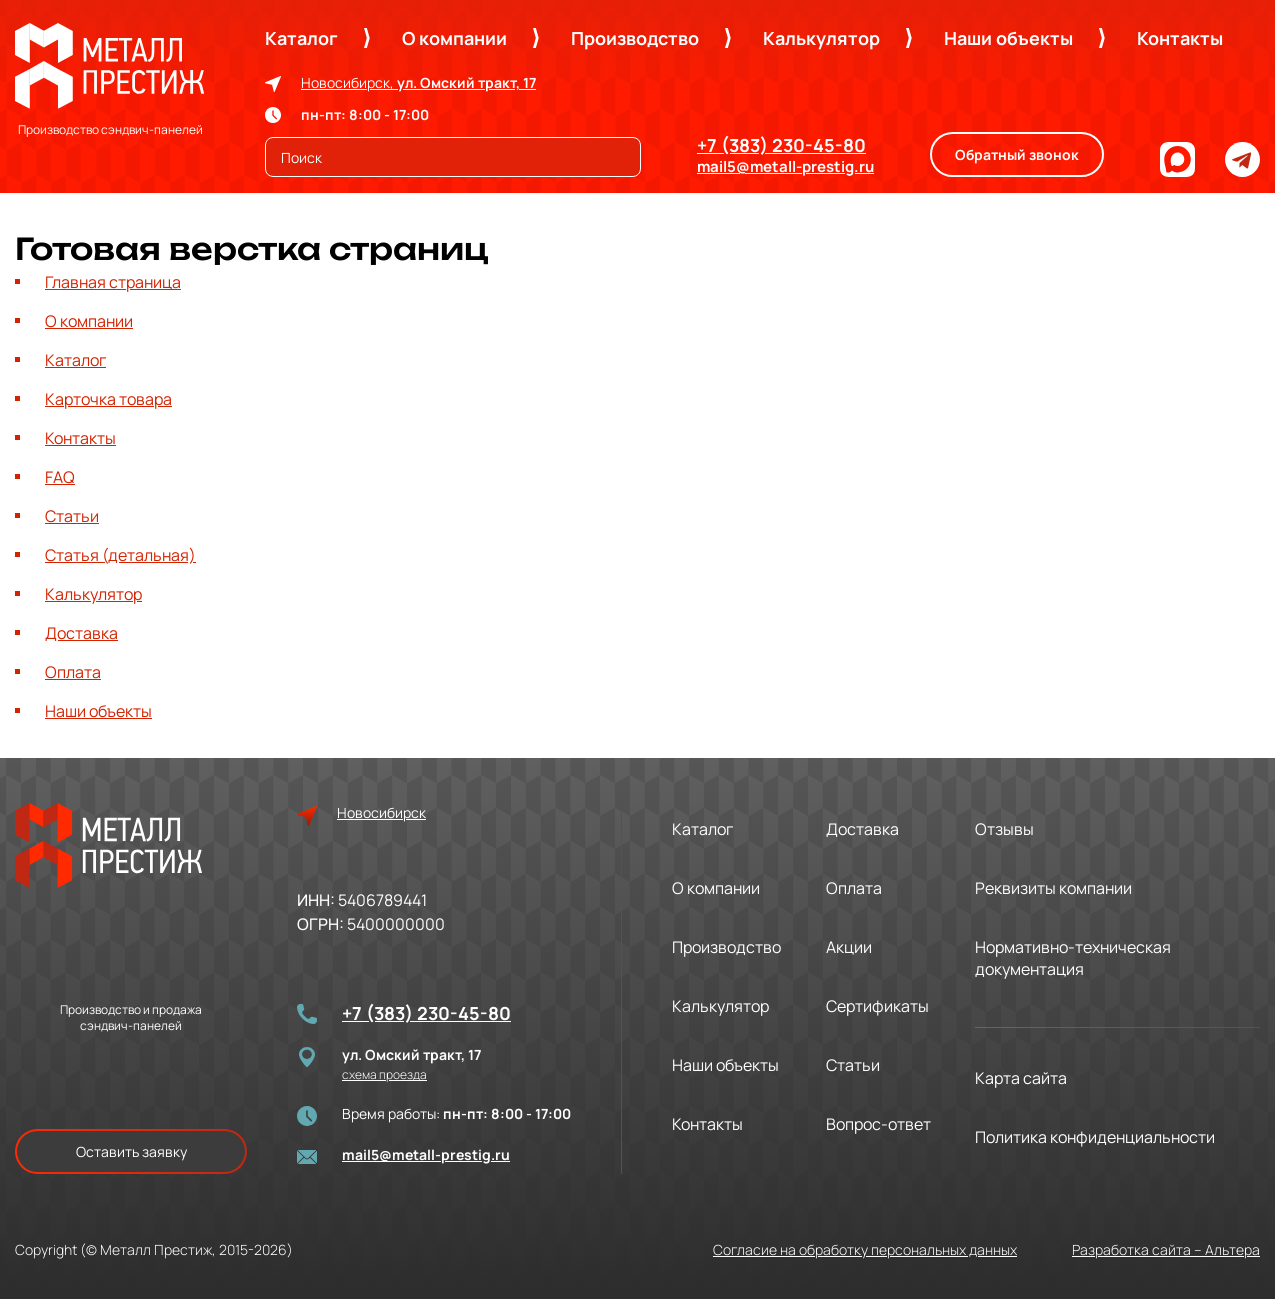
==== commit 62743369: "Update index.html" ====
--- a/index.html
+++ b/index.html
@@ -89,18 +89,18 @@
 			<div class="section container content-page">
 				<h1>Готовая верстка страниц</h1>
 				<ul>
-					<li><a href="/mprestig/front-page.html">Главная страница</a></li>
-					<li><a href="/mprestig/about.html">О компании</a></li>
-					<li><a href="/mprestig/catalog.html">Каталог</a></li>
-					<li><a href="/mprestig/card.html">Карточка товара</a></li>
-					<li><a href="/mprestig/contacts.html">Контакты</a></li>
-					<li><a href="/mprestig/faq.html">FAQ</a></li>
-					<li><a href="/mprestig/articles.html">Статьи</a></li>
-					<li><a href="/mprestig/article.html">Статья (детальная)</a></li>
+					<li><a href="/metall-prestig/front-page.html">Главная страница</a></li>
+					<li><a href="/metall-prestig/about.html">О компании</a></li>
+					<li><a href="/metall-prestig/catalog.html">Каталог</a></li>
+					<li><a href="/metall-prestig/card.html">Карточка товара</a></li>
+					<li><a href="/metall-prestig/contacts.html">Контакты</a></li>
+					<li><a href="/metall-prestig/faq.html">FAQ</a></li>
+					<li><a href="/metall-prestig/articles.html">Статьи</a></li>
+					<li><a href="/metall-prestig/article.html">Статья (детальная)</a></li>
 					<li><a href="https://metall-prestig-spb.ru/test/">Калькулятор</a></li>
-					<li><a href="/mprestig/delivery.html">Доставка</a></li>
-					<li><a href="/mprestig/pay.html">Оплата</a></li>
-					<li><a href="/mprestig/objects.html">Наши объекты</a></li>
+					<li><a href="/metall-prestig/delivery.html">Доставка</a></li>
+					<li><a href="/metall-prestig/pay.html">Оплата</a></li>
+					<li><a href="/metall-prestig/objects.html">Наши объекты</a></li>
 				</ul>
 			</div>
 		</main>
@@ -263,4 +263,4 @@
 		<script src="./assets/js/fancybox.umd.js"></script>
 		<script src="./assets/js/main.js"></script>
 	</body>
-</html>+</html>
